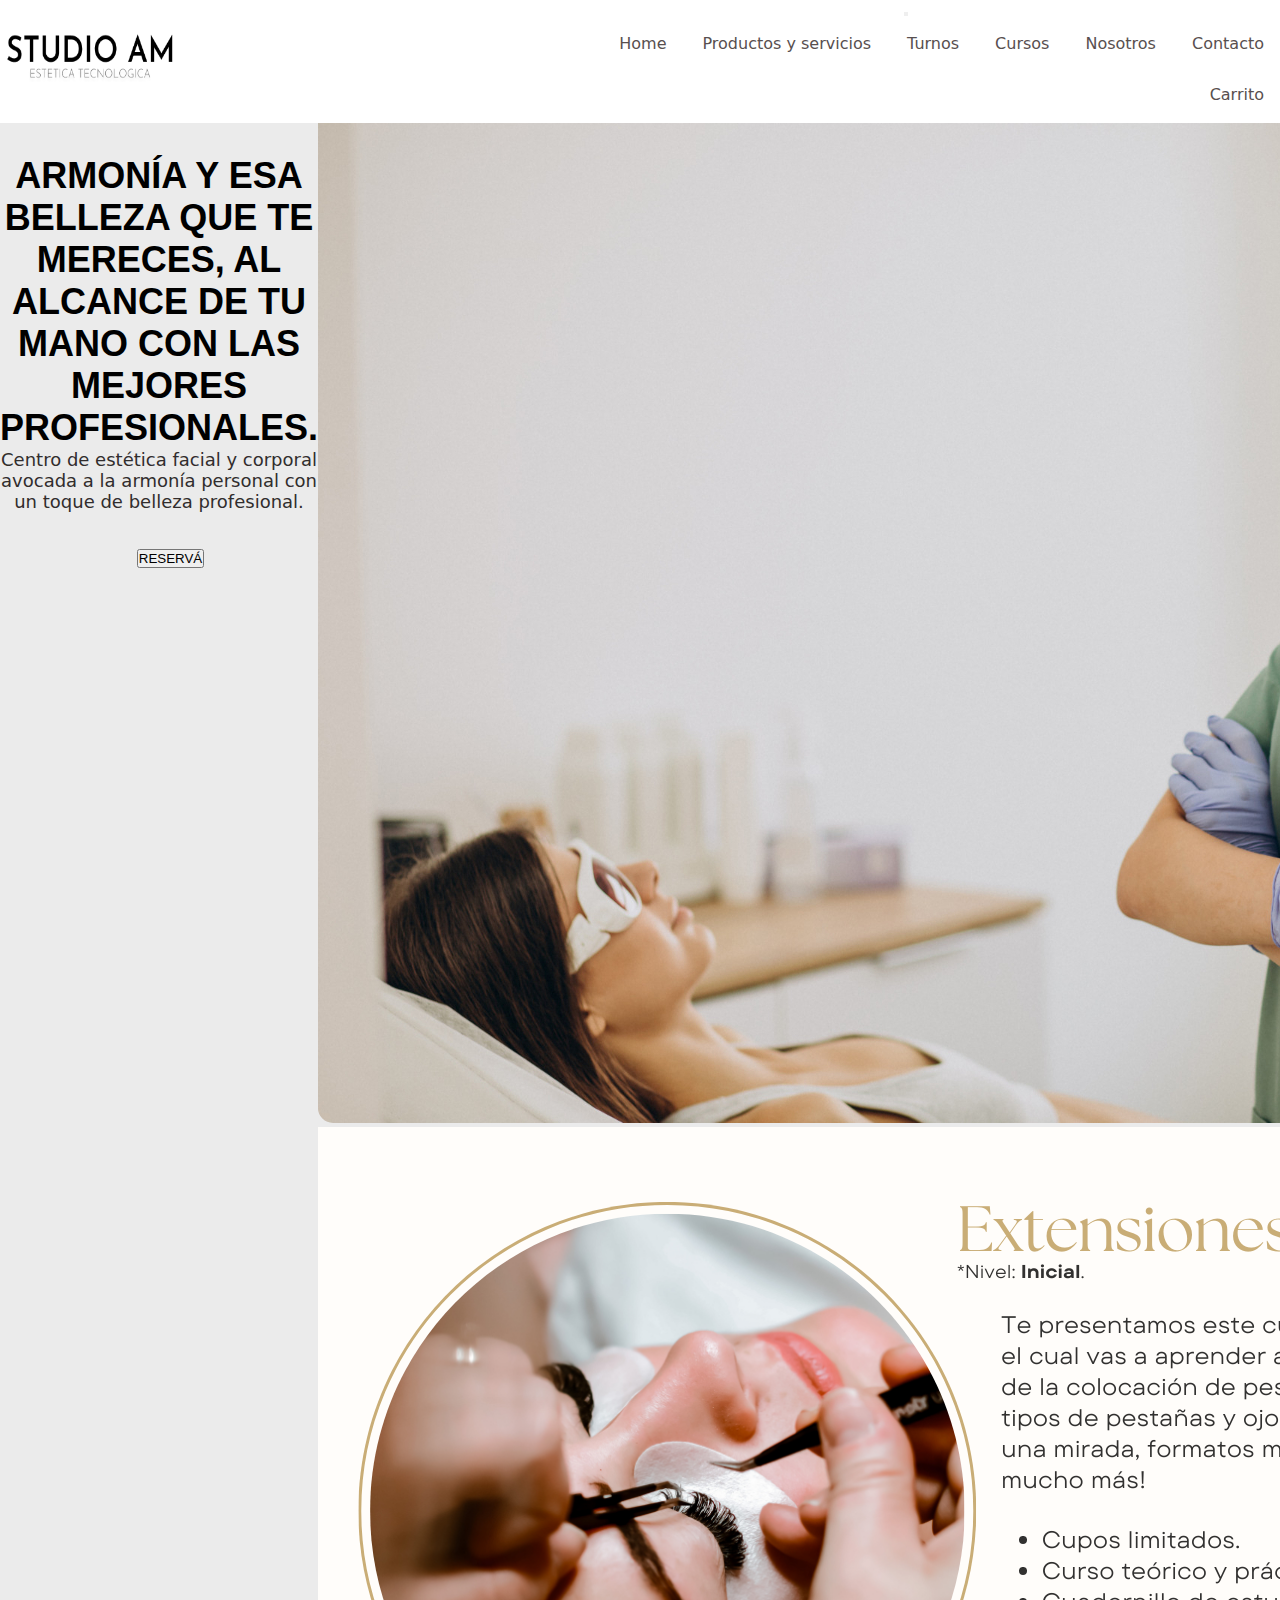
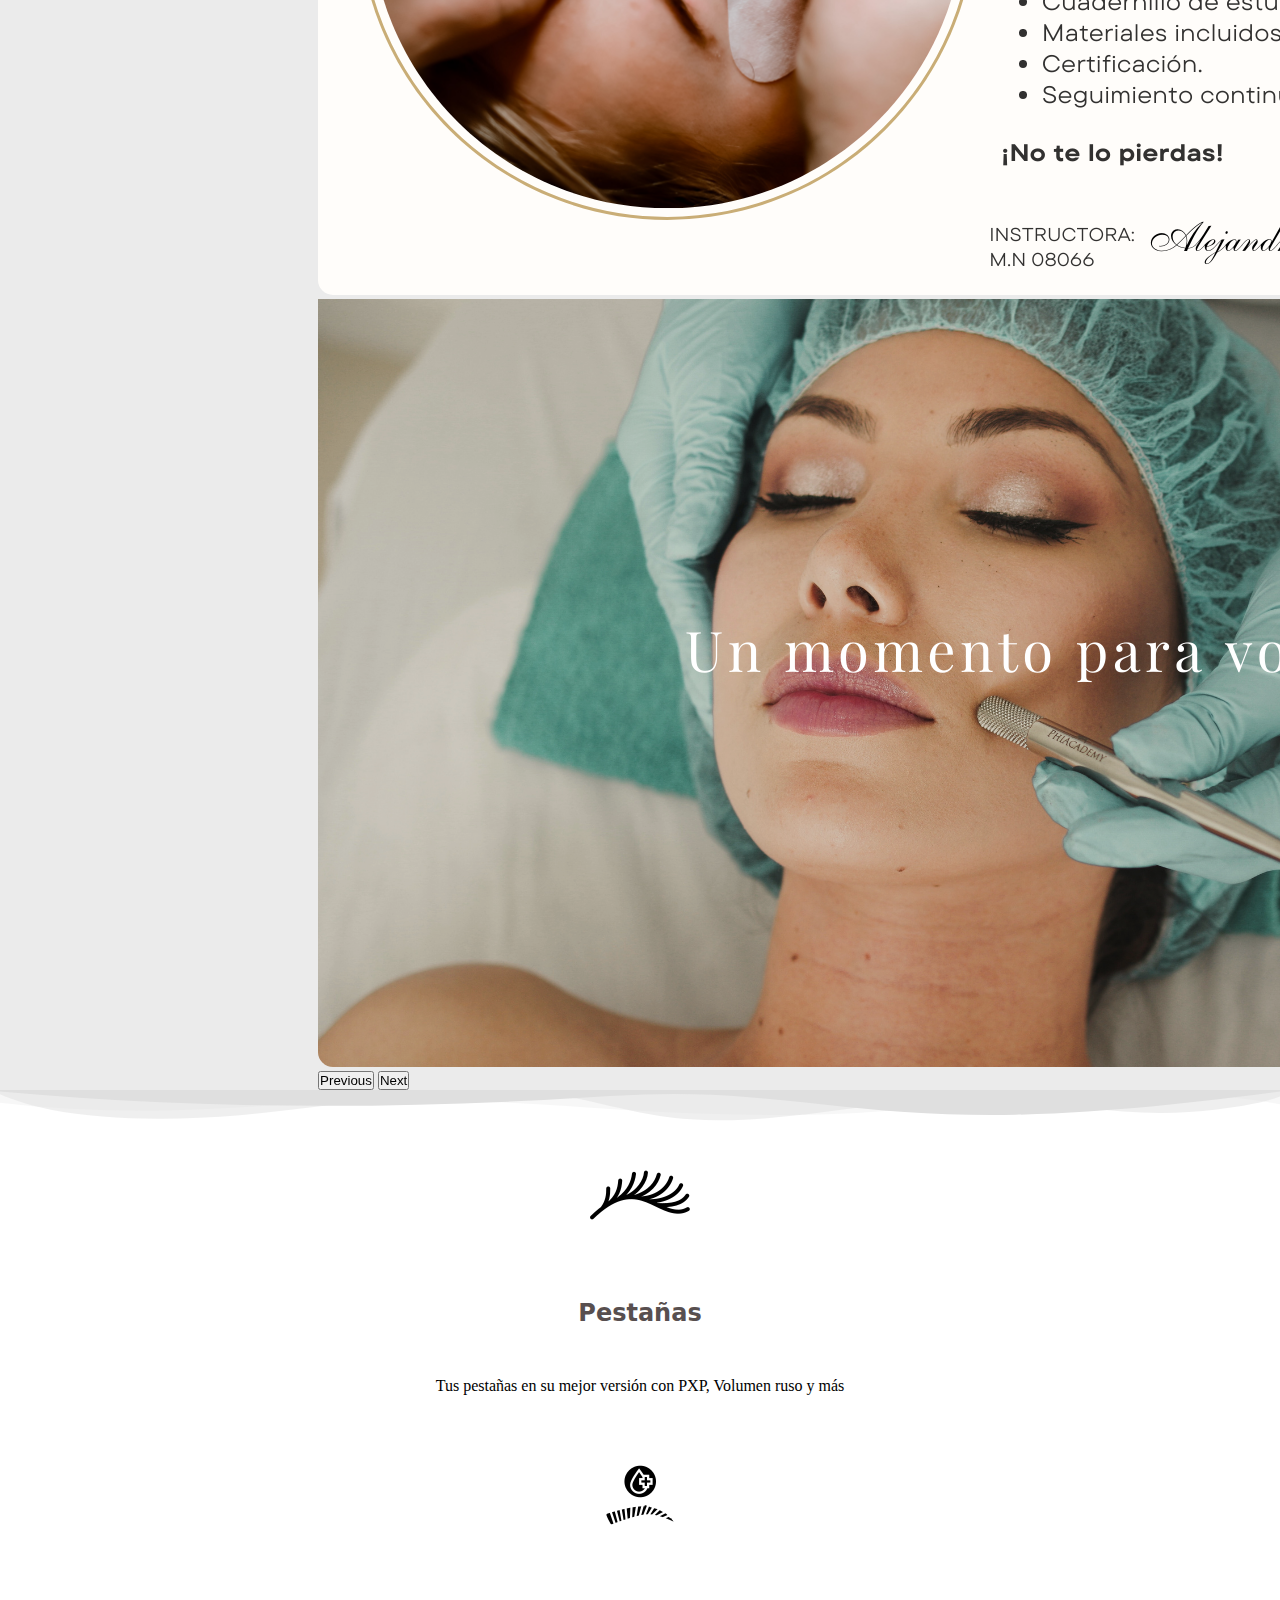
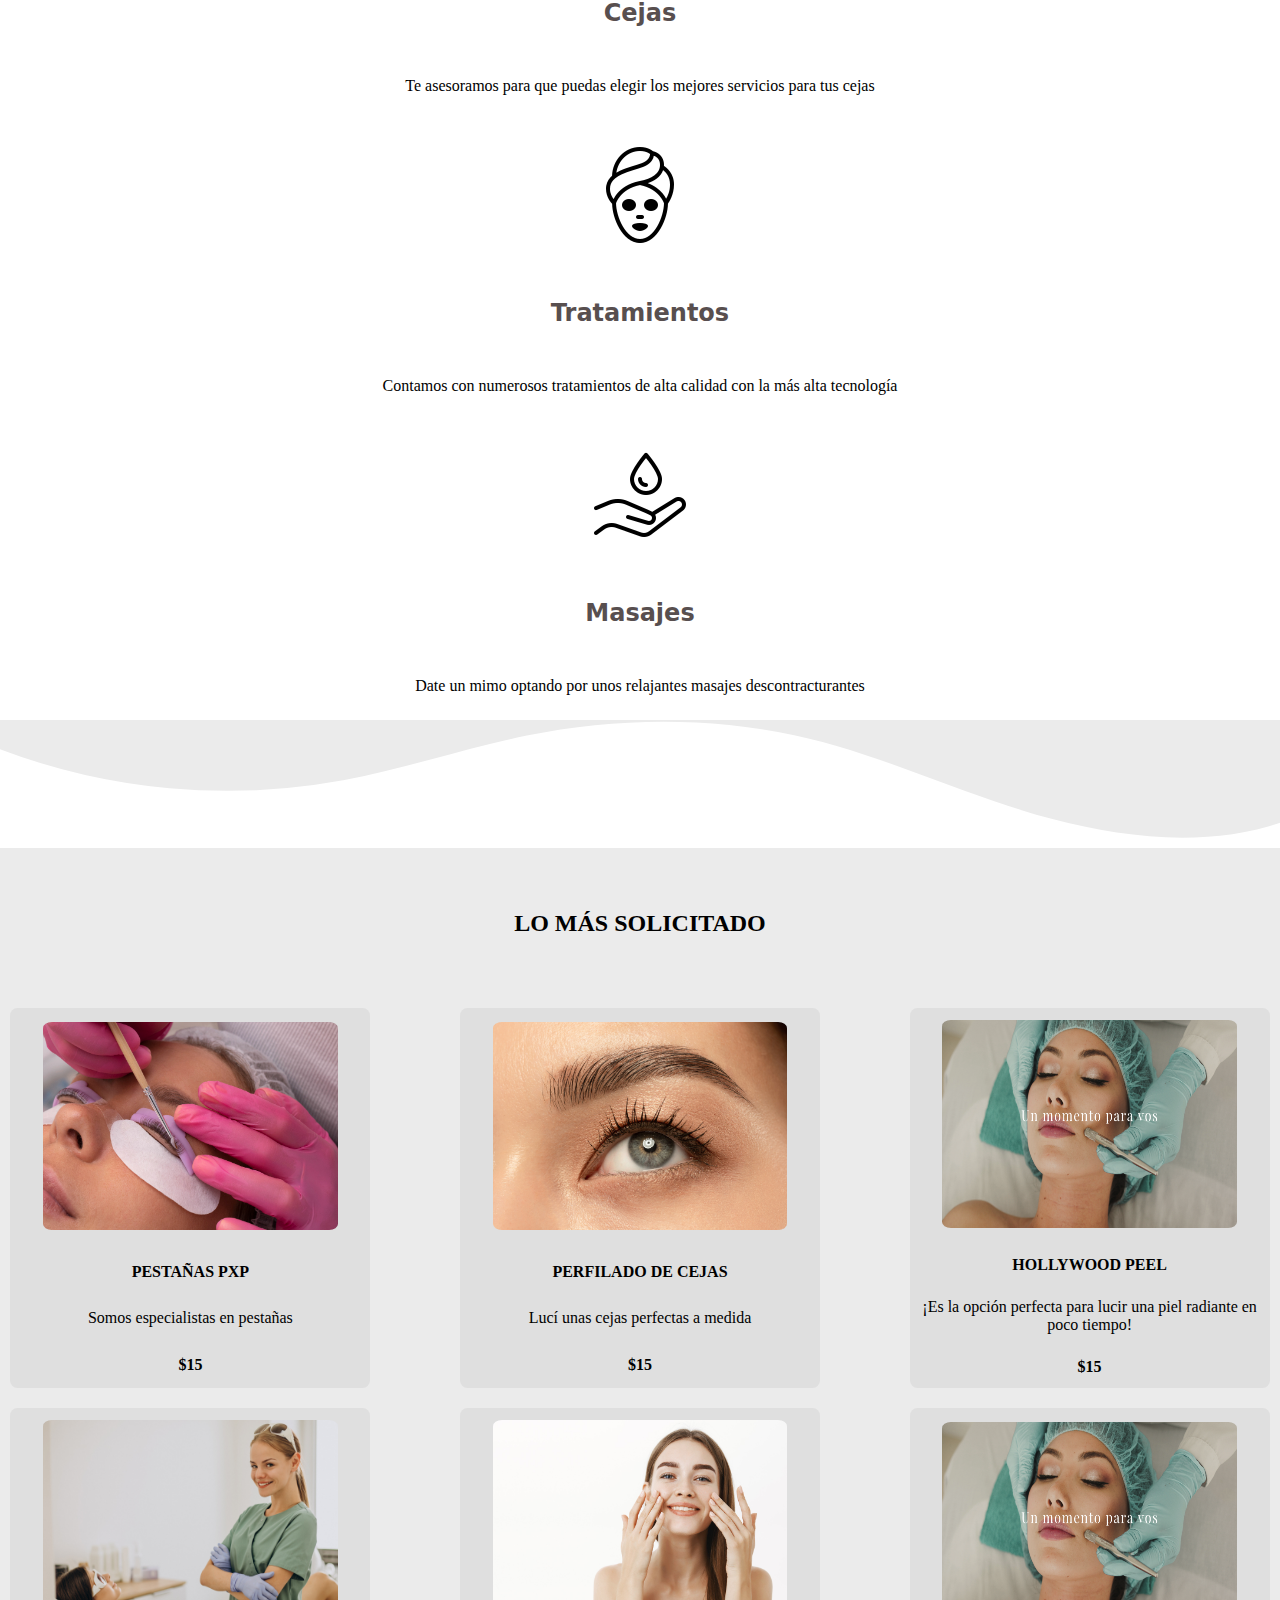
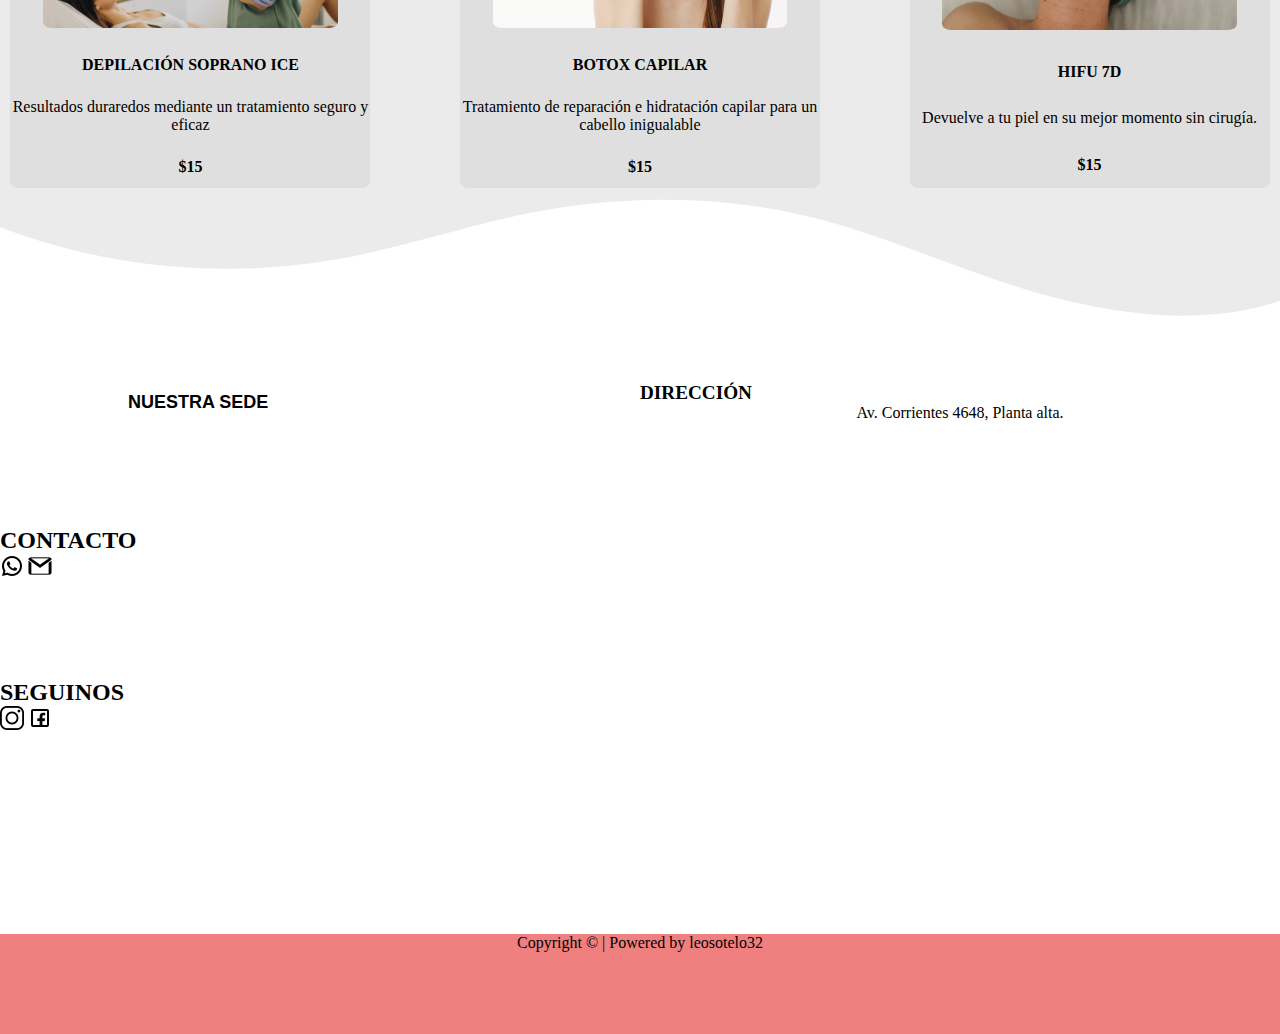
==== index.html @ f2c6b03f "comida gratis" ====
<!DOCTYPE html>
<html lang="es">
<head>
    <meta charset="UTF-8">
    <meta name="viewport" content="width=device-width, initial-scale=1.0">
    <link href="https://cdn.jsdelivr.net/npm/bootstrap@5.3.2/dist/css/bootstrap.min.css" rel="stylesheet" integrity="sha384-T3c6CoIi6uLrA9TneNEoa7RxnatzjcDSCmG1MXxSR1GAsXEV/Dwwykc2MPK8M2HN" crossorigin="anonymous">
    <link rel="shortcut icon" href="./img/amStudioCortado.png">
    <link rel="stylesheet" href="./estilos.css/estilos.css">
    <title>Studio A.M</title>
</head>
<body>
<header>
    <!-- // Logo vista Mobile // -->
    <div class="logoMobile">
        <a href="index.html"><img class="mobile" src="./img/amStudioCortado.png" alt="logo-imagen"></a>
    </div>

    <!-- // Logo vista Desktop // -->
    <div class="logoDesktop">
        <a href="index.html"><img class="desktop" src="./img/logov5.png" alt="logo-imagen"></a>
    </div>
<nav class="navbar navbar-expand-lg bg-body-tertiary">
    <div class="container-fluid">
        <button class="navbar-toggler" type="button" data-bs-toggle="collapse" data-bs-target="#navbarNav" aria-controls="navbarNav" aria-expanded="false" aria-label="Toggle navigation">
            <span class="navbar-toggler-icon"></span>
        </button>
    <div class="collapse navbar-collapse" id="navbarNav">
        <ul class="navbar-nav">
            <li class="nav-item">
                <a class="nav-link" href="index.html">Home</a>
            </li>    
            <li class="nav-item">
                <a class="nav-link"  href="./pages.html/pys.html">Productos y servicios</a>
            </li>
            <li class="nav-item">
                <a class="nav-link" href="./pages.html/turnos.html">Turnos</a>
            </li>
            <li class="nav-item">
                <a class="nav-link" href="./pages.html/cursos.html">Cursos</a>
            </li>
            <li class="nav-item">
                <a class="nav-link" href="./pages.html/nosotros.html">Nosotros</a>
            </li>
            <li class="nav-item">
                <a class="nav-link" href="./pages.html/contacto.html">Contacto</a>
            </li>
            <li class="nav-item">
                <a class="nav-link" href="./pages.html/carrito.html">Carrito</a>
            </li>
        </ul>
    </div>
    </div>
</nav>
</header>
<main class="container-fluid">
    <div class="carousel">
        <div id="carouselExampleFade" class="carousel slide carousel-fade">
          <div class="carousel-inner">
            <div class="carousel-item active">
              <img src="./img/depilación-laser-capacitación.jpg" class="d-block w-100" alt="mujer-profesional-sonriendo">
            </div>
            <div class="carousel-item">
              <img src="./img/capacitacion-pxp.png" class="d-block w-100" alt="capacitacion-pxp">
            </div>
            <div class="carousel-item">
              <img src="./img/Cuidado-facial.png" class="d-block w-100" alt="cuidado-facial">
            </div>
          </div>
          <button class="carousel-control-prev" type="button" data-bs-target="#carouselExampleFade" data-bs-slide="prev">
            <span class="carousel-control-prev-icon" aria-hidden="true"></span>
            <span class="visually-hidden">Previous</span>
          </button>
          <button class="carousel-control-next" type="button" data-bs-target="#carouselExampleFade" data-bs-slide="next">
            <span class="carousel-control-next-icon" aria-hidden="true"></span>
            <span class="visually-hidden">Next</span>
          </button>
        </div>
      </div>
<div class="titulado">
    <div class="encabezado">
        <h1> ARMONÍA Y ESA BELLEZA QUE TE MERECES, AL ALCANCE DE TU MANO CON LAS MEJORES PROFESIONALES.</h1>
    </div>
    <div class="descripcion">
        <h2>Centro de estética facial y corporal avocada a la armonía personal con un toque de belleza profesional.</h2>
    </div>
    <div class="boton">
        <button type="button" class="btn btn-light">RESERVÁ</button>
    </div>
</div>
</main>
<section class="wave__one">
    <div class="custom-shape-divider-top-1703686034">
        <svg data-name="Layer 1" xmlns="http://www.w3.org/2000/svg" viewBox="0 0 1200 120" preserveAspectRatio="none">
            <path d="M0,0V46.29c47.79,22.2,103.59,32.17,158,28,70.36-5.37,136.33-33.31,206.8-37.5C438.64,32.43,512.34,53.67,583,72.05c69.27,18,138.3,24.88,209.4,13.08,36.15-6,69.85-17.84,104.45-29.34C989.49,25,1113-14.29,1200,52.47V0Z" opacity=".25" class="shape-fill"></path>
            <path d="M0,0V15.81C13,36.92,27.64,56.86,47.69,72.05,99.41,111.27,165,111,224.58,91.58c31.15-10.15,60.09-26.07,89.67-39.8,40.92-19,84.73-46,130.83-49.67,36.26-2.85,70.9,9.42,98.6,31.56,31.77,25.39,62.32,62,103.63,73,40.44,10.79,81.35-6.69,119.13-24.28s75.16-39,116.92-43.05c59.73-5.85,113.28,22.88,168.9,38.84,30.2,8.66,59,6.17,87.09-7.5,22.43-10.89,48-26.93,60.65-49.24V0Z" opacity=".5" class="shape-fill"></path>
            <path d="M0,0V5.63C149.93,59,314.09,71.32,475.83,42.57c43-7.64,84.23-20.12,127.61-26.46,59-8.63,112.48,12.24,165.56,35.4C827.93,77.22,886,95.24,951.2,90c86.53-7,172.46-45.71,248.8-84.81V0Z" class="shape-fill"></path>
        </svg>
    </div>
</section>
<section class="section">
    <div>
        <div class="section__cards">
            <div><img class="iconos" src="./img/pestania-icono.png" alt="icono-pestanias"></div>
        <h3 class="section__cards__h3"><a href="">Pestañas</a></h3>
        <p>Tus pestañas en su mejor versión con PXP, Volumen ruso y más</p>
    </div>
    <div class="section__cards">
        <div><img class="iconos" src="./img/ceja-icono.png" alt="icono-ceja"></div>
        <h3 class="section__cards__h3"><a href="">Cejas</a></h3>
        <p>Te asesoramos para que puedas elegir los mejores servicios para tus cejas</p>
    </div>
    <div class="section__cards">
        <div><img class="iconos" src="./img/mascara-facial-tratamientos.png" alt="icono-mujer-mascara-toalla"></div>
        <h3 class="section__cards__h3"><a href="">Tratamientos</a></h3>
        <p>Contamos con numerosos tratamientos de alta calidad con la más alta tecnología</p>
    </div>
    <div class="section__cards">
        <div><img class="iconos" src="./img/masaje-aceite.png" alt="icono-mano-aceite"></div>
        <h3 class="section__cards__h3"><a href="">Masajes</a></h3>
        <p>Date un mimo optando por unos relajantes masajes descontracturantes</p>
    </div>
</section>

<section class="wave__two">
    <div class="custom-shape-divider-top-1704049697">
        <svg data-name="Layer 1" xmlns="http://www.w3.org/2000/svg" viewBox="0 0 1200 120" preserveAspectRatio="none">
            <path d="M321.39,56.44c58-10.79,114.16-30.13,172-41.86,82.39-16.72,168.19-17.73,250.45-.39C823.78,31,906.67,72,985.66,92.83c70.05,18.48,146.53,26.09,214.34,3V0H0V27.35A600.21,600.21,0,0,0,321.39,56.44Z" class="shape-fill"></path>
        </svg>
    </div>
</section>

<section class="subtitulo">
    <div>
        <h2>LO MÁS SOLICITADO</h2>
    </div>
</section>

<section class="container-fluid box__one">
    <div class="box__in">
        <a class="box__link" href=""><img class="box__tarjeta" src="./img/pxp.jpg" height="208px" width="250px" alt="pestanias-pxp"></a>
    <h4>PESTAÑAS PXP</h4>
    <p>Somos especialistas en pestañas </p>
    <b>$15</b>
</div></a>
<div class="box__in">
    <a class="box__link" href=""><img class="box__tarjeta" src="./img/cejas.jpg" height="208px" width="250px" alt="cejas"></a>
    <h4>PERFILADO DE CEJAS</h4>
    <p>Lucí unas cejas perfectas a medida</p>
    <b>$15</b>
</div>
    <div class="box__in">
        <a class="box__link" href=""><img class="box__tarjeta" src="./img/Cuidado-facial.png" height="208px" width="250px" alt="cuidado-facial"></a>
    <h4>HOLLYWOOD PEEL</h4>
    <p>¡Es la opción perfecta para lucir una piel radiante en poco tiempo!</p>
    <b>$15</b>
</div>
</section>

<section class="container-fluid box__two">
<div class="box__in">
    <a class="box__link" href=""><img class="box__tarjeta" src="./img/depilación-laser-capacitación.jpg" height="208px" width="250px" alt="depi"></a>
    <h4>DEPILACIÓN SOPRANO ICE</h4>
    <p>Resultados duraredos mediante un tratamiento seguro y eficaz</p>
    <b>$15</b>
</div>
<div class="box__in">
    <a class="box__link" href=""><img class="box__tarjeta" src="./img/mujer-feliz-estetica.jpg" height="208px" width="250px" alt="botox-capilar"></a>
    <h4>BOTOX CAPILAR</h4>
    <p>Tratamiento de reparación e hidratación capilar para un cabello inigualable</p>
    <b>$15</b>
</div></a>
<div class="box__in">
    <a class="box__link" href=""><img class="box__tarjeta" src="./img/Cuidado-facial.png" height="208px" width="250px" alt="hifu-7d"></a>
    <h4>HIFU 7D</h4>
    <p>Devuelve a tu piel en su mejor momento sin cirugía.</p>
    <b>$15</b>
</div>
</section>

<section class="pre__footer">
    <div class="custom-shape-divider-top-1704048787">
        <svg data-name="Layer 1" xmlns="http://www.w3.org/2000/svg" viewBox="0 0 1200 120" preserveAspectRatio="none">
            <path d="M321.39,56.44c58-10.79,114.16-30.13,172-41.86,82.39-16.72,168.19-17.73,250.45-.39C823.78,31,906.67,72,985.66,92.83c70.05,18.48,146.53,26.09,214.34,3V0H0V27.35A600.21,600.21,0,0,0,321.39,56.44Z" class="shape-fill"></path>
        </svg>
    </div> 
</section>

<section class="container-fluid info">
    <div class="info__sede">
        <h2>NUESTRA SEDE</h2>
    </div>
    <div class="info__direccion">
        <h2>DIRECCIÓN</h2>
        <p>Av. Corrientes 4648, Planta alta.</p>
    </div>
    <div class="info__contacto">
        <h2>CONTACTO</h2>
        <a href=""><img src="./img/wpp-icon.png" alt="whatsapp"></a>
        <a href=""><img src="./img/gmail-icon-24.png" alt="gmail"></a>
    </div>
    <div class="info__redes">
        <h2>SEGUINOS</h2>
        <a href=""><img src="./img/ig-icon-24.png" alt="instagram"></a>
        <a href=""><img src="./img/icon-fb-24.png" alt="facebook"></a>
    </div>
    <div class="info__mapa">
        <iframe src="https://www.google.com/maps/embed?pb=!1m18!1m12!1m3!1d3284.0743392717454!2d-58.43351862452486!3d-34.60228165742183!2m3!1f0!2f0!3f0!3m2!1i1024!2i768!4f13.1!3m3!1m2!1s0x95bcca6fd0f73cd9%3A0x5c9c5a0cb76786ab!2sCentro%20de%20Estetica%20A.M.STUDIO!5e0!3m2!1ses-419!2sar!4v1701955591537!5m2!1ses-419!2sar" width="400" height="300" style="border:0;" allowfullscreen="" loading="lazy" referrerpolicy="no-referrer-when-downgrade"></iframe>
    </div>
</section>
<footer>
<p>Copyright © | Powered by leosotelo32</p>
</footer>
<script src="https://cdn.jsdelivr.net/npm/bootstrap@5.3.2/dist/js/bootstrap.bundle.min.js" integrity="sha384-C6RzsynM9kWDrMNeT87bh95OGNyZPhcTNXj1NW7RuBCsyN/o0jlpcV8Qyq46cDfL" crossorigin="anonymous"></script>
</body>
</html>
---- estilos.css/estilos.css ----
/* reseteo css */

*{
    margin: 0;
    padding: 0;
}

/* HEADER */

header{
    background-color:white;
    align-items: center;
    justify-content: center;
    text-align: center;
    display: flex;
    text-decoration: none;
    position: sticky;
    top: 0;
    width: 100%;
    gap: 2rem;
}

/* LOGO */

header img{
    justify-content: center;
    align-items: center;
}

.desktop{
    text-align: left;
    margin-left: 0%;
    height: 60px;
    width: 180px;
    justify-content: center;
    align-items: center;
}

.logoDesktop{
    justify-content: center;
    align-items: center;
    display: flex;
    margin-top: 1%;
    margin-left: 0%;
    margin-right: 25%;
}

.logoMobile{
    display: none;
}

/* MENÚ DE NAVEGACIÓN */

header nav ul{
    display:inline-block;
    text-align: right;
    }

header nav ul li{
    text-align: center;
    display: inline-block;
    padding: 1rem;
}

header nav ul li a{
    color: #584f4f;
    text-decoration: none;
    font-family:system-ui, -apple-system, BlinkMacSystemFont, 'Segoe UI', Roboto, Oxygen, Ubuntu, Cantarell, 'Open Sans', 'Helvetica Neue', sans-serif;
}

.navbar{
    background-color:#FFFFFF !important;
}


/* MAIN */

main{
    background-color: rgb(235, 235, 235);
    min-height: 500px;
    padding: 0%;
    margin: 0%;
    margin-top: 3px;
    display: grid;
    grid-template-columns: repeat(2, 1fr);
    grid-template-areas: 
    "encabezado carousel"
    "descripcion carousel"
    "button carousel";
    
}

main div{
    justify-content: center;
    align-items: center;
}

main div h1{
    font-family:Arial, Helvetica, sans-serif;
    text-align: center;
    font-size:36px;
    color: black;
    margin-top: 10%;
    font-weight:600;
    justify-content: center;
    align-items: center;
}

main div h2{
    text-align: center;
    margin:0px 0px 20px;
    font-size:18px;
    justify-content: center;
    align-items: center;
    color:#312d2d ;
    font-weight:500;
    font-family: system-ui, -apple-system, BlinkMacSystemFont, 'Segoe UI', Roboto, Oxygen, Ubuntu, Cantarell, 'Open Sans', 'Helvetica Neue', sans-serif;
}



main img{
    border-radius: 0px 0px 20px 15px;
}


.carousel{
    grid-area: carousel;
    position: relative;
    display: block;
}

.titulado{
    display: grid;
    justify-content: center;
    align-items: center;
    grid-template-areas: 
    "encabezado"
    "descripcion"
    "boton";
}

.encabezado{
    grid-area: encabezado;
    min-height: 200px;
}

main h1{
    justify-content: center;
    align-items: center;
    margin: 0%;
}

.mainPys{
    display: grid;
    grid-template-columns: repeat(3, 1fr);
    grid-template-rows: repeat(3, 1fr);
}


.descripcion{
    grid-area: descripcion;
    min-height: 100px;
    margin-top: 0%;
}

.boton{
    justify-content: center;
    align-items: center;
    margin-left: 43%;
}


.mainContacto{
    min-height: 500px;
    align-items: center;
    justify-content: center;
}

/* SECTION */

.wave__one{
    min-height: 30px;
    position: sticky;
}

.custom-shape-divider-top-1703686034 {
    position:absolute;
    top: 0;
    left: 0;
    width: 100%;
    overflow: hidden;
    line-height: 0;
}

.custom-shape-divider-top-1703686034 svg {
    position: relative;
    display: block;
    width: calc(100% + 1.3px);
    height: 33px;
}

.custom-shape-divider-top-1703686034 .shape-fill {
    fill: rgb(223, 223, 223);
}

section{
    background-color: white;
    min-height: 300px;
    display: flex;
}

.section{
    align-content: center;
    justify-content:space-around;
    display: flex;
    grid-template-columns: 4;
    
}

.section__cards{
    display: grid;
    justify-items: center;
    align-items: center;
    min-height: 300px;
    
}

.section__cards__h3{
    text-align: center;
}

section div h3 a{
    text-decoration: none;
    color:#584f4f;
    font-size: x-large;
    font-family:system-ui, -apple-system, BlinkMacSystemFont, 'Segoe UI', Roboto, Oxygen, Ubuntu, Cantarell, 'Open Sans', 'Helvetica Neue', sans-serif;
}

section div p{
    text-align: center;
}

.wave__two{
    display: flex;
    min-height: 50px;
}

.custom-shape-divider-top-1704049697 {
    top: 0;
    left: 0;
    width: 100%;
    overflow: hidden;
    line-height: 0;
}

.custom-shape-divider-top-1704049697 svg {
    position: relative;
    display: block;
    width: calc(100% + 1.3px);
    min-height: 30px;
}

.custom-shape-divider-top-1704049697 .shape-fill {
    fill: rgb(235, 235, 235);
}

.subtitulo{
    display: flex;
    text-align: center;
    margin-top: 0%;
    min-height: 150px;
    justify-content: center;
    align-items: center;
    background-color: rgb(235, 235, 235);
}

.box__one{
    display: flex;
    min-height: 400px;
    justify-content: center;
    align-items: center;
    grid-template-columns: 3fr;   
    background-color: rgb(235, 235, 235);
    padding: 0px;
    margin: 0%;
    column-gap: 7vw;

}

.container.box__one{
    grid-template-columns: (repeat 3, 1fr);
}

.box__tarjeta{
    border-radius: 3%;
    margin: 0%;
    padding: 0%;
    min-height: 15vw;
    min-width: 23vw;
}

.box__two{
    display: flex;
    justify-content: center;
    align-items: center;
    min-height: 400px;
    grid-template-columns: 3fr;
    background-color: rgb(235, 235, 235);
    column-gap: 7vw;
}

.container.box__two{
    display: flex;
    grid-template-columns: (repeat 3, 1fr);
}

.box__link{
    text-decoration: none;
    border-radius: 3%;
    justify-content: center;
    align-items:center;
    
}

.box__in{
    display: grid;
    justify-content: center;
    align-items: center;
    border-radius: 2%;
    text-align: center;
    min-height: 380px;
    width: 360px;
    background-color:rgba(0, 0, 0, 0.048);
}

.pre__footer{
    min-height: 15px;

}

.custom-shape-divider-top-1704048787 {
    top: 0;
    left: 0;
    width: 100%;
    overflow: hidden;
    line-height: 0;
}

.custom-shape-divider-top-1704048787 svg {
    position: relative;
    display: block;
    width: calc(100% + 1.3px);
    min-height: 30px;
}

.custom-shape-divider-top-1704048787 .shape-fill {
    fill: rgb(235, 235, 235);
}

.sectionContacto{
    align-items: center;
    justify-content: center;
    min-height: 400px;
}

.mapaContacto{
    justify-content: center;
    align-items: center;
}

.info{   
    display: grid;
    justify-content: center;
    align-items: center;
    padding: 0%;
    margin: 0%;
    min-height: 40vw;
    grid-template-columns:repeat(2, 1fr);
    grid-template-rows: repeat(4, 1fr);
    grid-template-areas:    
    "info__sede info__direccion" 
    "info__contacto info__mapa" 
    "info__redes info__mapa";
}

.info__sede{
    justify-content: center;
    align-items: center;
    grid-area: info__sede;
    font-family: Arial, Helvetica, sans-serif;
}

.info__sede h2{
    font-size:large;
    margin-left: 10vw;
    align-items: center;
    justify-content: center;
}

.info__direccion{
    align-items:center;
    justify-content: center;
    grid-area: info__direccion;
    font-family: 'Times New Roman', Times, serif;
}

.info__direccion h2{
    justify-content: center;
    align-items: center;
    font-size: larger;
}

.info__direccion p{
    justify-content: center;
    align-items: center;
}

.info__contacto{
    align-items: center;
    justify-content: center;
    grid-area: info__contacto;
    font-family: 'Times New Roman', Times, serif;
}

.info__redes{
    align-items: center;
    justify-content: center;
    grid-area: info__redes;
    font-family: 'Times New Roman', Times, serif;
}

.info__mapa{
    align-items: center;
    justify-content: center;
    grid-area: info__mapa;
}

footer{
    background-color: lightcoral;
    min-height: 100px;
    justify-content: center;
    align-items: center;
    text-align: center;
}

@media (max-width: 500px){

    header{
        display: flex;
        position: sticky;
        top: 0;
        align-items: center;
        justify-content: center;
    }

    .desktop{
        text-align: center;
        display: flex;
        justify-content: center;
        align-items: center;
    }
    
    nav{
        display: none;
    }

    main{
        display: flex;
        flex-direction: column;
        justify-content: center;
        align-items: center;
        min-height: 20vw;
        overflow-x: hidden;
    }

    main div h1{
        font-size: 5vw;
    }

    section{
        display: flex;
        flex-direction: column;
        row-gap: 10vw;
    }

    .section{
        display: flex;
        flex-direction: column;
    }

    .section__cards{
        display: flex;
        flex-direction: column;
    }

    .subtitulo{
        display: flex;
    }

    .box__one{
        display: flex;
        flex-direction: column;
    }

    .box__two{
        display: flex;
        flex-direction: column;
    }

    .info{
        display: flex;
        flex-direction: column;
    }

    footer{
        text-align: center;
        justify-content: center;
        align-items: center;
        display: flex;
        flex-direction: column;
    }
}
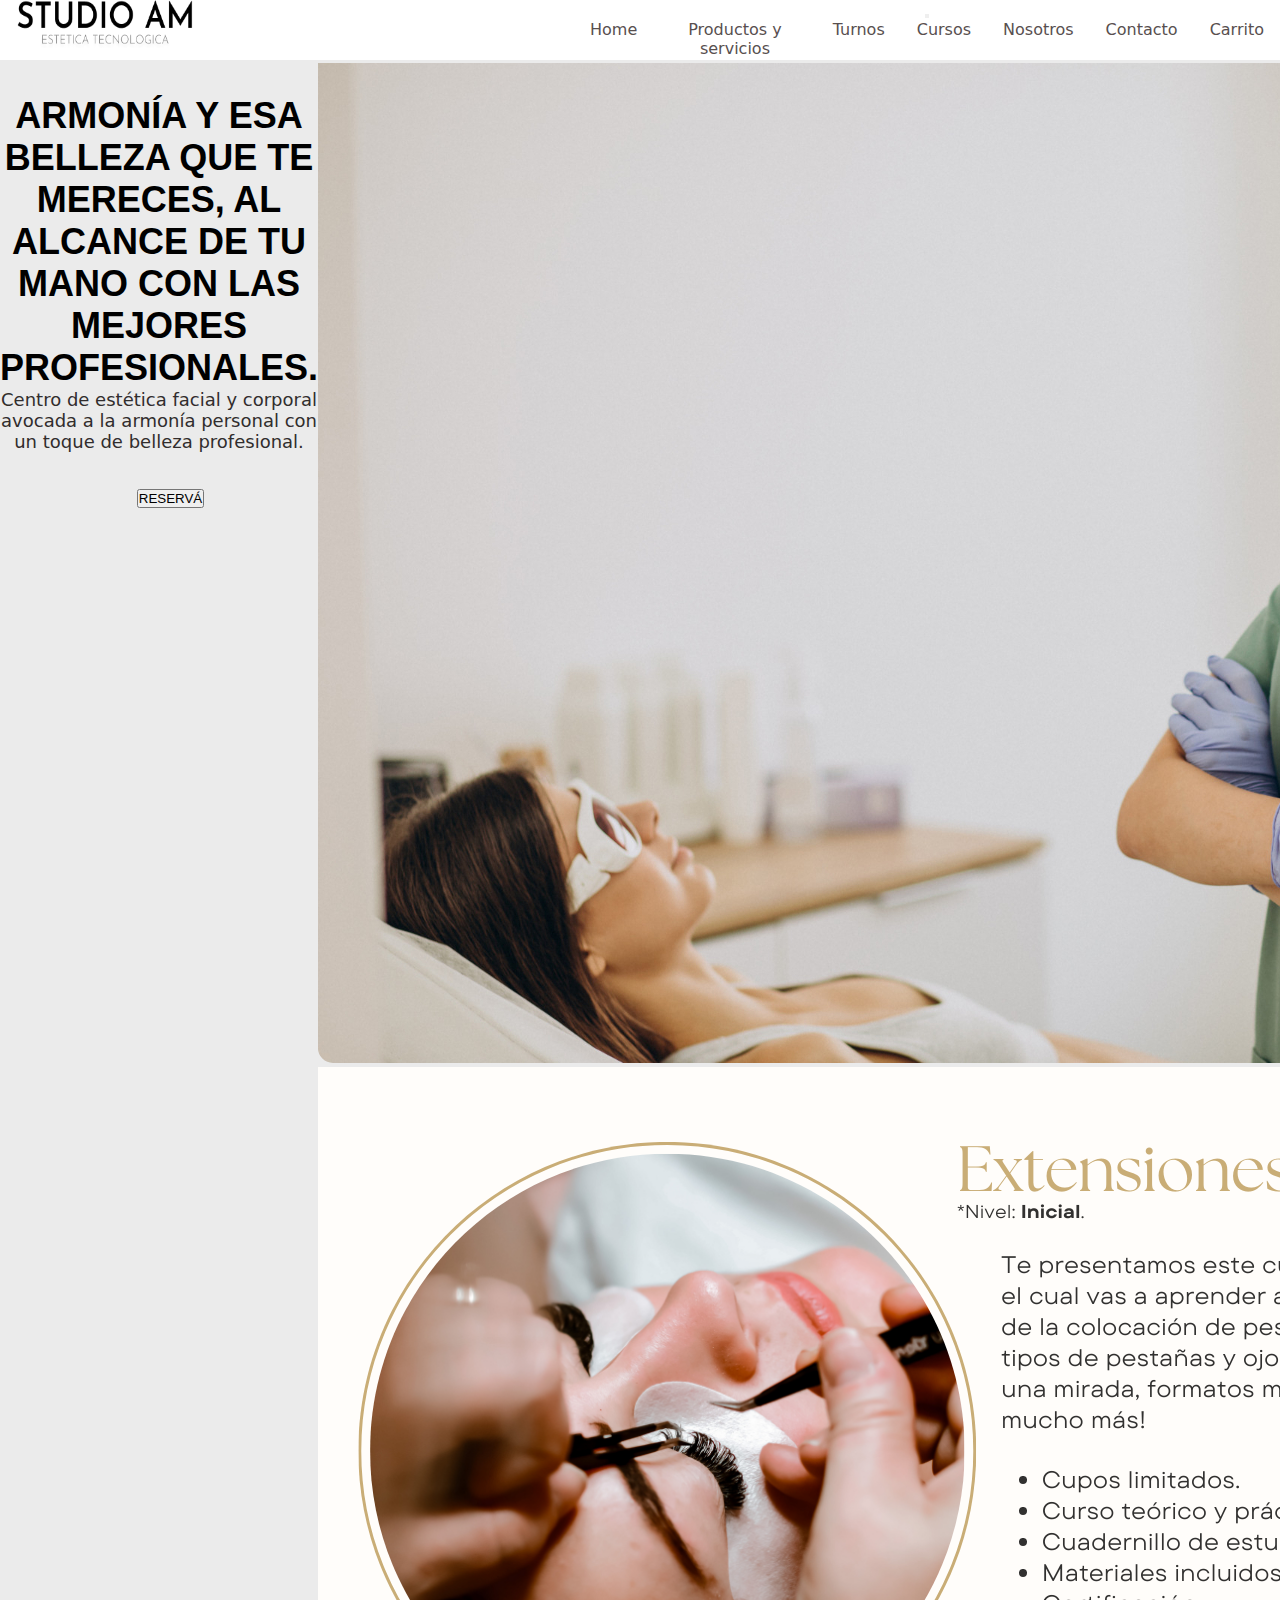
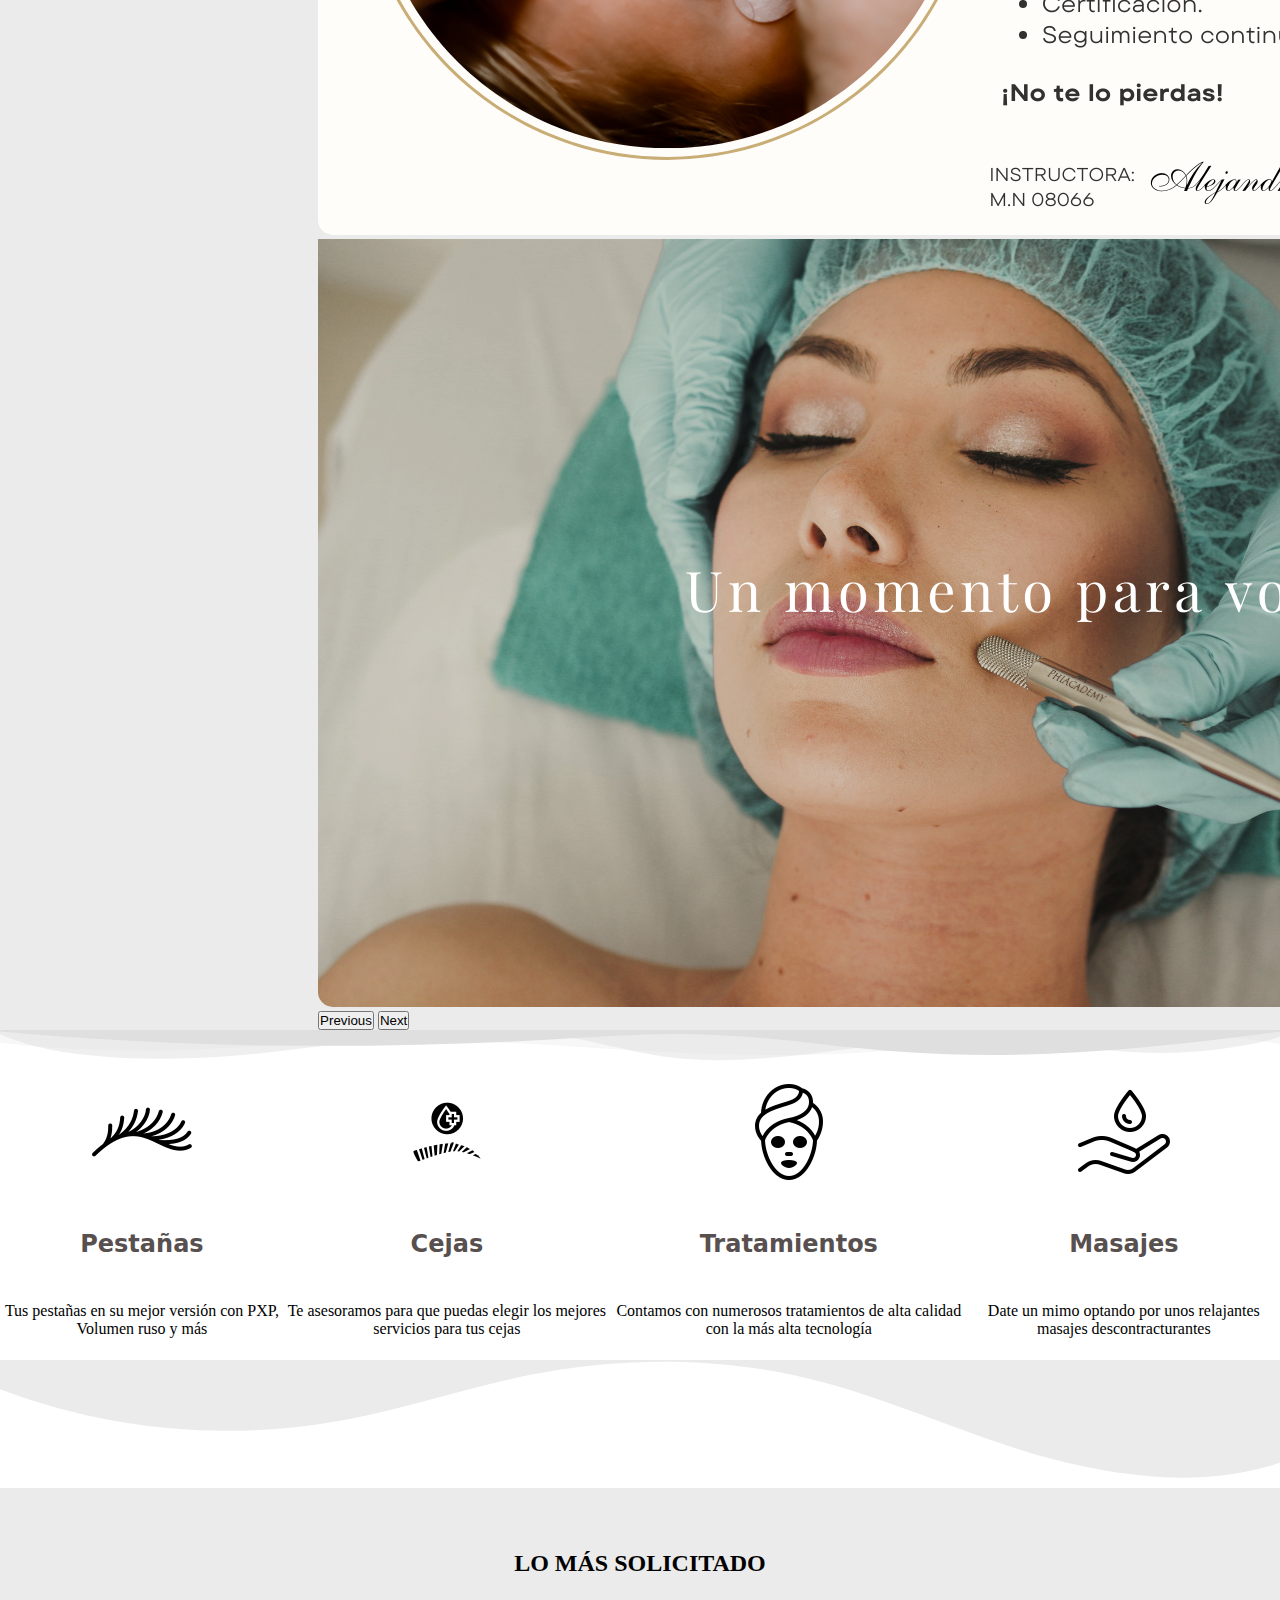
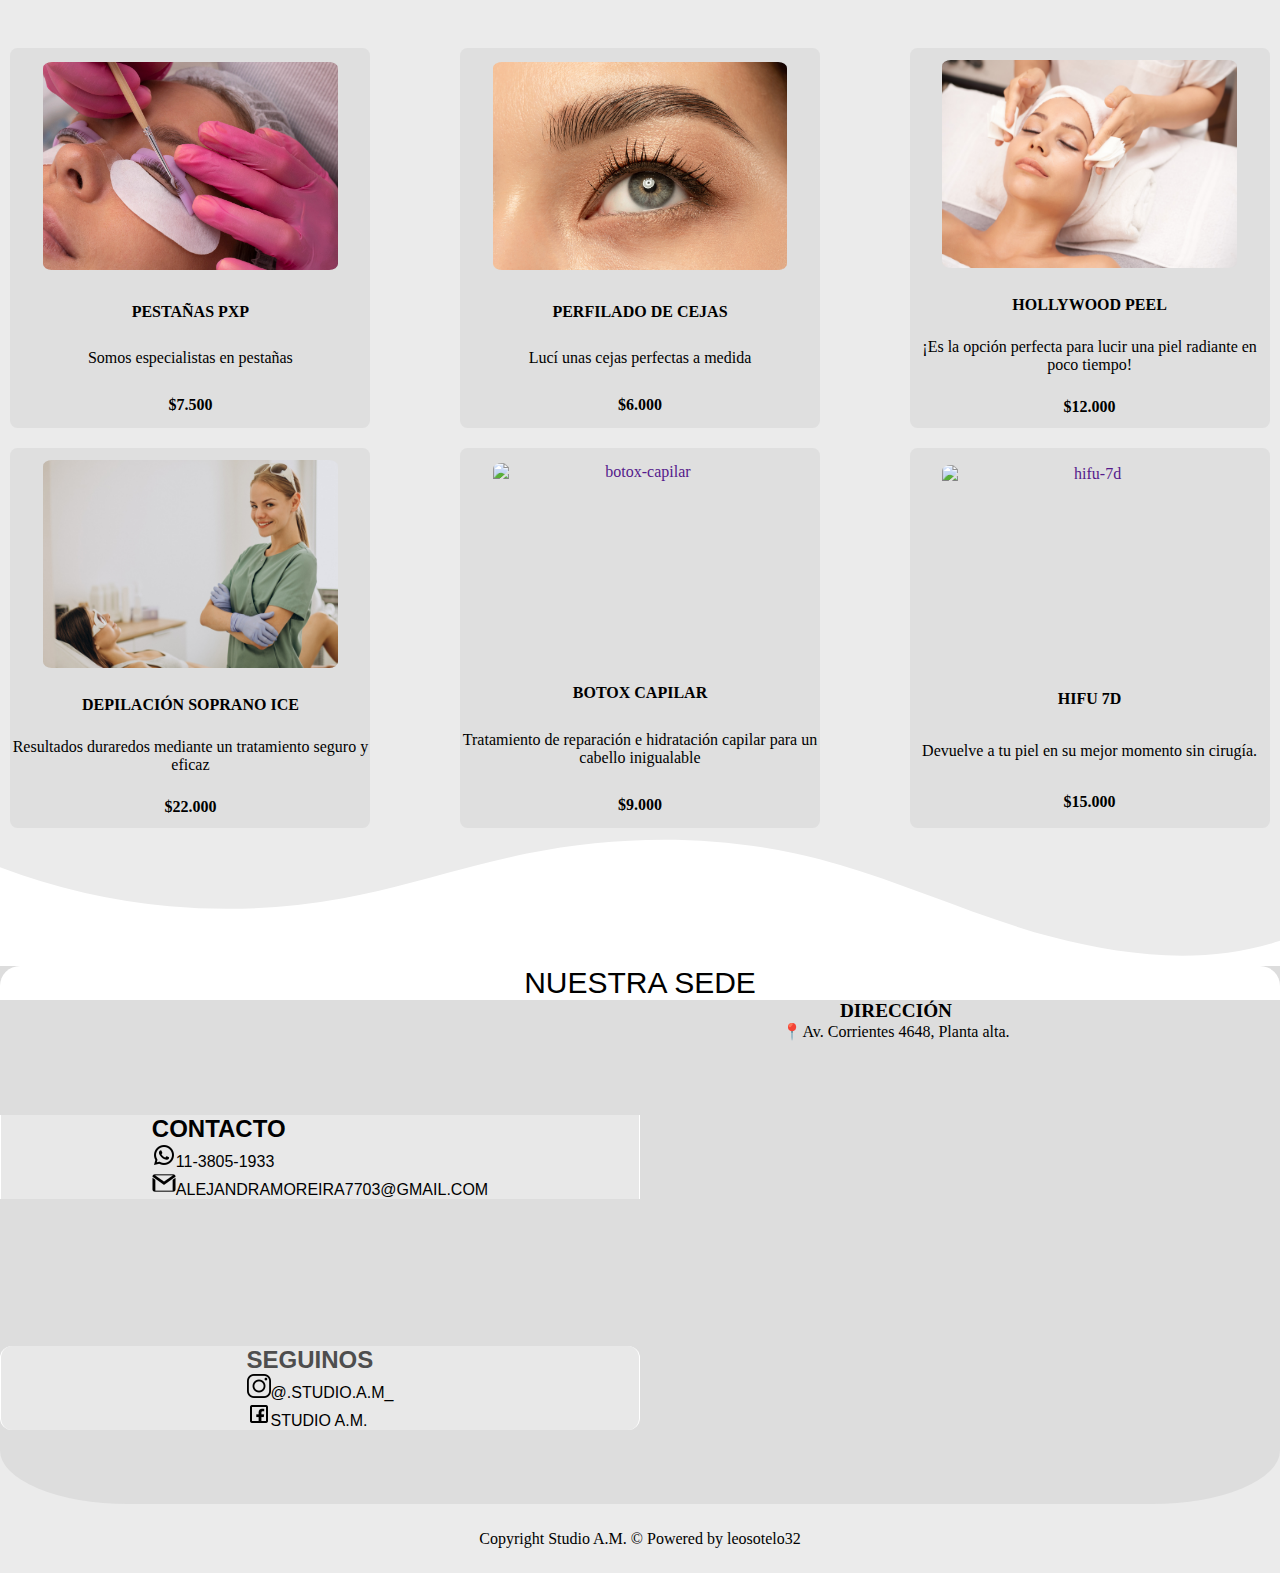
==== commit b9193122: "Ultimo commit" ====
--- a/index.html
+++ b/index.html
@@ -3,23 +3,20 @@
 <head>
     <meta charset="UTF-8">
     <meta name="viewport" content="width=device-width, initial-scale=1.0">
+    <meta name="description" content="Estética facial y corporal de calidad y experiencia, en un ambiente relajado. ¡Ven a sentirte bella y renovada!">
+    <meta name="keywords" content="Estética facial y corporal, Estética de calidad, Estética experiencia, Estética relajada, Belleza, Renovación, Relax, Cuidado personal, Bienestar">
     <link href="https://cdn.jsdelivr.net/npm/bootstrap@5.3.2/dist/css/bootstrap.min.css" rel="stylesheet" integrity="sha384-T3c6CoIi6uLrA9TneNEoa7RxnatzjcDSCmG1MXxSR1GAsXEV/Dwwykc2MPK8M2HN" crossorigin="anonymous">
     <link rel="shortcut icon" href="./img/amStudioCortado.png">
-    <link rel="stylesheet" href="./estilos.css/estilos.css">
+    <link rel="stylesheet" href="./css/estilos.css">
     <title>Studio A.M</title>
 </head>
 <body>
-<header>
-    <!-- // Logo vista Mobile // -->
-    <div class="logoMobile">
-        <a href="index.html"><img class="mobile" src="./img/amStudioCortado.png" alt="logo-imagen"></a>
-    </div>
-
-    <!-- // Logo vista Desktop // -->
-    <div class="logoDesktop">
-        <a href="index.html"><img class="desktop" src="./img/logov5.png" alt="logo-imagen"></a>
-    </div>
+<header class="container-fluid">
 <nav class="navbar navbar-expand-lg bg-body-tertiary">
+        <!-- // Logo vista Desktop // -->
+        <div class="logoDesktop">
+            <a href="index.html"><img class="desktop" src="./img/logov5.png" alt="logo-imagen"></a>
+        </div>
     <div class="container-fluid">
         <button class="navbar-toggler" type="button" data-bs-toggle="collapse" data-bs-target="#navbarNav" aria-controls="navbarNav" aria-expanded="false" aria-label="Toggle navigation">
             <span class="navbar-toggler-icon"></span>
@@ -98,7 +95,7 @@
     </div>
 </section>
 <section class="section">
-    <div>
+    <div class="cajonera">
         <div class="section__cards">
             <div><img class="iconos" src="./img/pestania-icono.png" alt="icono-pestanias"></div>
         <h3 class="section__cards__h3"><a href="">Pestañas</a></h3>
@@ -106,18 +103,19 @@
     </div>
     <div class="section__cards">
         <div><img class="iconos" src="./img/ceja-icono.png" alt="icono-ceja"></div>
-        <h3 class="section__cards__h3"><a href="">Cejas</a></h3>
+            <h3 class="section__cards__h3"><a href="">Cejas</a></h3>
         <p>Te asesoramos para que puedas elegir los mejores servicios para tus cejas</p>
     </div>
     <div class="section__cards">
         <div><img class="iconos" src="./img/mascara-facial-tratamientos.png" alt="icono-mujer-mascara-toalla"></div>
-        <h3 class="section__cards__h3"><a href="">Tratamientos</a></h3>
+            <h3 class="section__cards__h3"><a href="">Tratamientos</a></h3>
         <p>Contamos con numerosos tratamientos de alta calidad con la más alta tecnología</p>
     </div>
     <div class="section__cards">
-        <div><img class="iconos" src="./img/masaje-aceite.png" alt="icono-mano-aceite"></div>
-        <h3 class="section__cards__h3"><a href="">Masajes</a></h3>
-        <p>Date un mimo optando por unos relajantes masajes descontracturantes</p>
+            <div><img class="iconos" src="./img/masaje-aceite.png" alt="icono-mano-aceite"></div>
+                <h3 class="section__cards__h3"><a href="">Masajes</a></h3>
+            <p>Date un mimo optando por unos relajantes masajes descontracturantes</p>
+        </div>
     </div>
 </section>
 
@@ -140,19 +138,19 @@
         <a class="box__link" href=""><img class="box__tarjeta" src="./img/pxp.jpg" height="208px" width="250px" alt="pestanias-pxp"></a>
     <h4>PESTAÑAS PXP</h4>
     <p>Somos especialistas en pestañas </p>
-    <b>$15</b>
-</div></a>
+    <b>$7.500</b>
+</div>
 <div class="box__in">
     <a class="box__link" href=""><img class="box__tarjeta" src="./img/cejas.jpg" height="208px" width="250px" alt="cejas"></a>
     <h4>PERFILADO DE CEJAS</h4>
     <p>Lucí unas cejas perfectas a medida</p>
-    <b>$15</b>
+    <b>$6.000</b>
 </div>
     <div class="box__in">
-        <a class="box__link" href=""><img class="box__tarjeta" src="./img/Cuidado-facial.png" height="208px" width="250px" alt="cuidado-facial"></a>
+        <a class="box__link" href=""><img class="box__tarjeta" src="./img/foto-de-mujer-en-estetica.jpg" height="208px" width="250px" alt="cuidado-facial"></a>
     <h4>HOLLYWOOD PEEL</h4>
     <p>¡Es la opción perfecta para lucir una piel radiante en poco tiempo!</p>
-    <b>$15</b>
+    <b>$12.000</b>
 </div>
 </section>
 
@@ -161,19 +159,19 @@
     <a class="box__link" href=""><img class="box__tarjeta" src="./img/depilación-laser-capacitación.jpg" height="208px" width="250px" alt="depi"></a>
     <h4>DEPILACIÓN SOPRANO ICE</h4>
     <p>Resultados duraredos mediante un tratamiento seguro y eficaz</p>
-    <b>$15</b>
-</div>
-<div class="box__in">
-    <a class="box__link" href=""><img class="box__tarjeta" src="./img/mujer-feliz-estetica.jpg" height="208px" width="250px" alt="botox-capilar"></a>
+    <b>$22.000</b>
+</div>
+<div class="box__in">
+    <a class="box__link" href=""><img class="box__tarjeta" src="./img/hermosa-chica-largo-cabello.jpg" height="208px" width="250px" alt="botox-capilar"></a>
     <h4>BOTOX CAPILAR</h4>
     <p>Tratamiento de reparación e hidratación capilar para un cabello inigualable</p>
-    <b>$15</b>
-</div></a>
-<div class="box__in">
-    <a class="box__link" href=""><img class="box__tarjeta" src="./img/Cuidado-facial.png" height="208px" width="250px" alt="hifu-7d"></a>
+    <b>$9.000</b>
+</div>
+<div class="box__in">
+    <a class="box__link" href=""><img class="box__tarjeta" src="./img/tratamiento-hifu-7d.jpg" height="208px" width="250px" alt="hifu-7d"></a>
     <h4>HIFU 7D</h4>
     <p>Devuelve a tu piel en su mejor momento sin cirugía.</p>
-    <b>$15</b>
+    <b>$15.000</b>
 </div>
 </section>
 
@@ -191,25 +189,29 @@
     </div>
     <div class="info__direccion">
         <h2>DIRECCIÓN</h2>
-        <p>Av. Corrientes 4648, Planta alta.</p>
+        <p>📍Av. Corrientes 4648, Planta alta.</p>
     </div>
     <div class="info__contacto">
         <h2>CONTACTO</h2>
-        <a href=""><img src="./img/wpp-icon.png" alt="whatsapp"></a>
-        <a href=""><img src="./img/gmail-icon-24.png" alt="gmail"></a>
+        <a href="https://web.whatsapp.com/"><img src="./img/wpp-icon.png" alt="whatsapp">11-3805-1933</a>
+        <a href="https://mail.google.com/mail/u/0/?tab=rm&ogbl#inbox?compose=new"><img src="./img/gmail-icon-24.png" alt="gmail">alejandramoreira7703@gmail.com</a>
     </div>
     <div class="info__redes">
         <h2>SEGUINOS</h2>
-        <a href=""><img src="./img/ig-icon-24.png" alt="instagram"></a>
-        <a href=""><img src="./img/icon-fb-24.png" alt="facebook"></a>
+        <a href="https://www.instagram.com/"><img src="./img/ig-icon-24.png" alt="instagram">@.studio.a.m_</a>
+        <a href="https://www.facebook.com/?locale=es_LA"><img src="./img/icon-fb-24.png" alt="facebook">Studio A.M.</a>
     </div>
     <div class="info__mapa">
-        <iframe src="https://www.google.com/maps/embed?pb=!1m18!1m12!1m3!1d3284.0743392717454!2d-58.43351862452486!3d-34.60228165742183!2m3!1f0!2f0!3f0!3m2!1i1024!2i768!4f13.1!3m3!1m2!1s0x95bcca6fd0f73cd9%3A0x5c9c5a0cb76786ab!2sCentro%20de%20Estetica%20A.M.STUDIO!5e0!3m2!1ses-419!2sar!4v1701955591537!5m2!1ses-419!2sar" width="400" height="300" style="border:0;" allowfullscreen="" loading="lazy" referrerpolicy="no-referrer-when-downgrade"></iframe>
+        <iframe src="https://www.google.com/maps/embed?pb=!1m18!1m12!1m3!1d3349.0862691396137!2d-58.435618845237514!3d-34.602603077326364!2m3!1f0!2f0!3f0!3m2!1i1024!2i768!4f13.1!3m3!1m2!1s0x95bcca6fd0f73cd9%3A0x5c9c5a0cb76786ab!2sCentro%20de%20Estetica%20A.M.STUDIO!5e0!3m2!1ses-419!2sar!4v1705874814802!5m2!1ses-419!2sar" width="600" height="450" style="border:0;" allowfullscreen="" loading="lazy" referrerpolicy="no-referrer-when-downgrade"></iframe>
     </div>
 </section>
 <footer>
-<p>Copyright © | Powered by leosotelo32</p>
+    <div class="footer-basic">
+        <p class="copyright">Copyright Studio A.M. © Powered by leosotelo32</p>
+    </div>
 </footer>
+<script src="https://cdnjs.cloudflare.com/ajax/libs/jquery/3.2.1/jquery.min.js"></script>
+<script src="https://cdnjs.cloudflare.com/ajax/libs/twitter-bootstrap/4.1.3/js/bootstrap.bundle.min.js"></script>
 <script src="https://cdn.jsdelivr.net/npm/bootstrap@5.3.2/dist/js/bootstrap.bundle.min.js" integrity="sha384-C6RzsynM9kWDrMNeT87bh95OGNyZPhcTNXj1NW7RuBCsyN/o0jlpcV8Qyq46cDfL" crossorigin="anonymous"></script>
 </body>
 </html>--- a/css/estilos.css
+++ b/css/estilos.css
@@ -0,0 +1,1007 @@
+@charset "UTF-8";
+/* reseteo css */
+* {
+  margin: 0;
+  padding: 0;
+}
+
+/* HEADER */
+body {
+  background-color: rgb(235, 235, 235);
+}
+
+header {
+  background-color: white;
+  display: flex;
+  align-items: center;
+  justify-content: center;
+  text-align: center;
+  text-decoration: none;
+  position: sticky;
+  top: 0;
+  width: 100%;
+  gap: 2rem;
+  z-index: 3;
+}
+
+.desktop {
+  display: flex;
+  text-align: left;
+  margin-left: 0%;
+  height: 60px;
+  width: 190px;
+  justify-content: center;
+  align-items: center;
+  margin-left: 5%;
+}
+
+.logoDesktop {
+  justify-content: center;
+  align-items: center;
+  display: flex;
+  margin-top: 1%;
+  margin-left: 5%;
+  margin-right: 25%;
+}
+
+/* MENÚ DE NAVEGACIÓN */
+.logoDesktop {
+  margin: 0%;
+}
+
+header nav ul {
+  display: flex;
+  text-align: right;
+  justify-content: space-around;
+}
+
+header nav ul li {
+  text-align: center;
+  display: flex;
+  padding: 0% 1rem 0% 1rem;
+  justify-content: space-around;
+}
+
+header nav ul li a {
+  color: #584f4f;
+  text-decoration: none;
+  font-family: system-ui, -apple-system, BlinkMacSystemFont, "Segoe UI", Roboto, Oxygen, Ubuntu, Cantarell, "Open Sans", "Helvetica Neue", sans-serif;
+}
+
+.navbar {
+  background-color: #FFFFFF !important;
+  width: 100%;
+  display: flex;
+  justify-content: space-around;
+  align-items: center;
+  margin-left: 0%;
+  gap: 30%;
+}
+
+/* MAIN */
+main {
+  background-color: rgb(235, 235, 235);
+  min-height: 500px;
+  padding: 0%;
+  margin: 0%;
+  margin-top: 3px;
+  display: grid;
+  grid-template-columns: repeat(2, 1fr);
+  grid-template-areas: "encabezado carousel" "descripcion carousel" "button carousel";
+}
+
+main div {
+  justify-content: center;
+  align-items: center;
+}
+
+main div h1 {
+  font-family: Arial, Helvetica, sans-serif;
+  text-align: center;
+  font-size: 36px;
+  color: black;
+  margin-top: 10%;
+  font-weight: 600;
+  justify-content: center;
+  align-items: center;
+}
+
+main div h2 {
+  text-align: center;
+  margin: 0px 0px 20px;
+  font-size: 18px;
+  justify-content: center;
+  align-items: center;
+  color: #312d2d;
+  font-weight: 500;
+  font-family: system-ui, -apple-system, BlinkMacSystemFont, "Segoe UI", Roboto, Oxygen, Ubuntu, Cantarell, "Open Sans", "Helvetica Neue", sans-serif;
+}
+
+main img {
+  border-radius: 0px 0px 20px 15px;
+}
+
+.carousel {
+  grid-area: carousel;
+  position: relative;
+  display: block;
+}
+
+.titulado {
+  display: grid;
+  justify-content: center;
+  align-items: center;
+  grid-template-areas: "encabezado" "descripcion" "boton";
+}
+
+.encabezado {
+  grid-area: encabezado;
+  min-height: 200px;
+}
+
+main h1 {
+  justify-content: center;
+  align-items: center;
+  margin: 0%;
+}
+
+.mainPys {
+  display: grid;
+}
+
+.mainPys__items {
+  display: grid;
+  grid-template-columns: repeat(3, 1fr);
+  grid-template-rows: repeat(3, 1fr);
+  row-gap: 3vw;
+  column-gap: 3vw;
+  margin-left: 15vw;
+  padding: 50px;
+}
+
+.main__turnos {
+  display: flex;
+  justify-content: center;
+  align-items: center;
+}
+
+.main__turnos__img {
+  margin-top: 0%;
+}
+
+.main__turnos__img img {
+  border-radius: 1% 1% 10% 10%;
+}
+
+.mainos {
+  display: grid;
+  margin: 0%;
+  padding: 0%;
+  min-height: 400px;
+  grid-template-columns: repeat(2, 1fr);
+  grid-template-areas: "caja titulo" "caja desc" "caja desc";
+}
+
+.mainos__caja {
+  display: grid;
+  grid-area: caja;
+}
+
+.mainos__titulo {
+  display: grid;
+  grid-area: titulo;
+}
+
+.mainos__titulo h1 {
+  font-family: "Lucida Sans", "Lucida Sans Regular", "Lucida Grande", "Lucida Sans Unicode", Geneva, Verdana, sans-serif;
+  margin: 15% 0% 15% 0%;
+  font-size: x-large;
+  font-weight: 800;
+}
+
+.mainos__desc {
+  display: grid;
+  grid-area: desc;
+  font-family: system-ui, -apple-system, BlinkMacSystemFont, "Segoe UI", Roboto, Oxygen, Ubuntu, Cantarell, "Open Sans", "Helvetica Neue", sans-serif;
+  font-weight: 400;
+  font-size: 25px;
+  margin: 5% 5% 5% 0%;
+}
+
+.mainContacto {
+  min-height: 500px;
+  display: grid;
+}
+.mainContacto form {
+  display: grid;
+  justify-content: center;
+  align-items: center;
+}
+.mainContacto h1 {
+  text-transform: uppercase;
+  color: black;
+  font-family: system-ui, -apple-system, BlinkMacSystemFont, "Segoe UI", Roboto, Oxygen, Ubuntu, Cantarell, "Open Sans", "Helvetica Neue", sans-serif;
+  font-size: x-large;
+  font-weight: bold;
+  text-align: center;
+  margin: 15% 0% 10% 0%;
+}
+.mainContacto input {
+  width: 400px;
+  display: flex;
+  justify-content: center;
+  align-items: center;
+}
+.mainContacto textarea {
+  display: grid;
+  min-width: 400px;
+}
+.mainContacto .submit {
+  width: 100px;
+  display: flex;
+  margin-left: 200px;
+  background-color: rgb(0, 0, 0);
+  color: white;
+}
+.mainContacto .reset {
+  width: 100px;
+}
+.mainContacto .mapa {
+  display: flex;
+  justify-content: center;
+  align-items: center;
+}
+
+.main__ca {
+  display: grid;
+  background: url(../img/fondo2carrito.jpg);
+  justify-content: center;
+  align-items: center;
+  min-width: 300px;
+  margin: 0%;
+  padding: 0%;
+  grid-template-columns: repeat(1, 1fr);
+}
+.main__ca .cajon {
+  background-color: rgba(231, 226, 226, 0.952);
+  display: grid;
+  justify-content: center;
+  align-items: center;
+  min-height: 600px;
+  min-width: 290px;
+  margin: 3% 30% 3% 30%;
+}
+.main__ca .titulo {
+  background-color: rgba(240, 248, 255, 0);
+  display: flex;
+  justify-content: center;
+  align-items: center;
+  text-align: center;
+  min-width: 300px;
+}
+.main__ca h1 {
+  text-transform: uppercase;
+  color: black;
+  font-family: system-ui, -apple-system, BlinkMacSystemFont, "Segoe UI", Roboto, Oxygen, Ubuntu, Cantarell, "Open Sans", "Helvetica Neue", sans-serif;
+  font-size: x-large;
+  font-weight: bold;
+  text-align: center;
+}
+.main__ca .subt {
+  background-color: #D8B97D;
+  display: flex;
+  justify-content: space-between;
+  align-items: center;
+  min-width: 300px;
+  min-height: 30px;
+  margin: 0%;
+  padding: 0% 5% 0% 5%;
+  text-transform: uppercase;
+  color: black;
+  font-family: system-ui, -apple-system, BlinkMacSystemFont, "Segoe UI", Roboto, Oxygen, Ubuntu, Cantarell, "Open Sans", "Helvetica Neue", sans-serif;
+  font-size: large;
+  font-weight: 600;
+  text-align: center;
+}
+.main__ca .detalle {
+  background-color: rgba(240, 248, 255, 0.373);
+  display: flex;
+  justify-content: space-between;
+  align-items: center;
+  padding: 0% 5% 0% 5%;
+  min-width: 300px;
+  text-transform: uppercase;
+  color: black;
+  font-family: system-ui, -apple-system, BlinkMacSystemFont, "Segoe UI", Roboto, Oxygen, Ubuntu, Cantarell, "Open Sans", "Helvetica Neue", sans-serif;
+  font-size: large;
+  font-weight: 600;
+  text-align: center;
+}
+.main__ca .total {
+  background-color: rgba(240, 248, 255, 0.373);
+  display: flex;
+  justify-content: space-between;
+  padding: 0% 5% 0% 5%;
+  min-width: 300px;
+  text-transform: uppercase;
+  color: black;
+  font-family: system-ui, -apple-system, BlinkMacSystemFont, "Segoe UI", Roboto, Oxygen, Ubuntu, Cantarell, "Open Sans", "Helvetica Neue", sans-serif;
+  font-size: large;
+  font-weight: 600;
+  text-align: center;
+}
+.main__ca button {
+  min-width: 200px;
+  background-color: rgba(179, 211, 222, 0);
+  text-transform: uppercase;
+  color: black;
+  font-family: system-ui, -apple-system, BlinkMacSystemFont, "Segoe UI", Roboto, Oxygen, Ubuntu, Cantarell, "Open Sans", "Helvetica Neue", sans-serif;
+  font-size: large;
+  font-weight: 600;
+  text-align: center;
+  border-radius: 3px;
+  margin: 20px;
+}
+
+.mainC {
+  display: flex;
+  justify-content: center;
+  align-items: center;
+}
+.mainC .mainC__items {
+  display: grid;
+  column-gap: 3%;
+  grid-template-columns: repeat(3, 1fr);
+}
+.mainC .card {
+  border-radius: 20px;
+}
+.mainC .card-img-top {
+  border-radius: 10px;
+}
+
+.secturnos {
+  display: grid;
+  grid-template-rows: repeat(1, 1fr);
+  text-align: center;
+  justify-content: center;
+  align-items: center;
+  margin: 0%;
+  padding: 0%;
+}
+.secturnos .secturnos__sub {
+  justify-content: center;
+  align-items: center;
+  text-align: center;
+}
+.secturnos .secturnos__sub p {
+  font-size: 20px;
+  font-weight: bold;
+  text-align: center;
+  margin: 2% 1% 10% 1%;
+  font-family: "Times New Roman", Times, serif;
+}
+.secturnos .secturnos__desc {
+  justify-content: center;
+  align-items: center;
+  text-align: center;
+  margin: 0% 10% 0% 10%;
+  font-size: x-large;
+}
+
+.agenda {
+  display: grid;
+  justify-content: center;
+  align-items: center;
+}
+
+.descripcion {
+  grid-area: descripcion;
+  min-height: 100px;
+  margin-top: 0%;
+}
+
+.boton {
+  justify-content: center;
+  align-items: center;
+  margin-left: 43%;
+}
+
+/* SECTION */
+.wave__one {
+  min-height: 30px;
+  position: sticky;
+}
+
+.custom-shape-divider-top-1703686034 {
+  position: absolute;
+  top: 0;
+  left: 0;
+  width: 100%;
+  overflow: hidden;
+  line-height: 0;
+}
+
+.custom-shape-divider-top-1703686034 svg {
+  position: relative;
+  display: block;
+  width: calc(100% + 1.3px);
+  height: 33px;
+}
+
+.custom-shape-divider-top-1703686034 .shape-fill {
+  fill: rgb(223, 223, 223);
+}
+
+section {
+  background-color: white;
+  min-height: 300px;
+  display: flex;
+}
+
+.section {
+  align-content: center;
+  justify-content: space-around;
+  display: flex;
+  flex-direction: row;
+}
+
+.cajonera {
+  display: flex;
+}
+
+.section__cards {
+  display: grid;
+  justify-items: center;
+  align-items: center;
+  min-height: 300px;
+}
+
+.section__cards__h3 {
+  text-align: center;
+}
+
+section div h3 a {
+  text-decoration: none;
+  color: #584f4f;
+  font-size: x-large;
+  font-family: system-ui, -apple-system, BlinkMacSystemFont, "Segoe UI", Roboto, Oxygen, Ubuntu, Cantarell, "Open Sans", "Helvetica Neue", sans-serif;
+}
+
+section div p {
+  text-align: center;
+}
+
+.wave__two {
+  display: flex;
+  min-height: 50px;
+}
+
+.custom-shape-divider-top-1704049697 {
+  top: 0;
+  left: 0;
+  width: 100%;
+  overflow: hidden;
+  line-height: 0;
+}
+
+.custom-shape-divider-top-1704049697 svg {
+  position: relative;
+  display: block;
+  width: calc(100% + 1.3px);
+  min-height: 30px;
+}
+
+.custom-shape-divider-top-1704049697 .shape-fill {
+  fill: rgb(235, 235, 235);
+}
+
+.subtitulo {
+  display: flex;
+  text-align: center;
+  margin-top: 0%;
+  min-height: 150px;
+  justify-content: center;
+  align-items: center;
+  background-color: rgb(235, 235, 235);
+}
+
+.box__one {
+  display: flex;
+  min-height: 400px;
+  justify-content: center;
+  align-items: center;
+  grid-template-columns: 3fr;
+  background-color: rgb(235, 235, 235);
+  padding: 0px;
+  margin: 0%;
+  column-gap: 7vw;
+}
+
+.container.box__one {
+  grid-template-columns: repeat 3, 1fr;
+}
+
+.box__tarjeta {
+  border-radius: 3%;
+  margin: 0%;
+  padding: 0%;
+  min-height: 15vw;
+  min-width: 23vw;
+}
+
+.box__two {
+  display: flex;
+  justify-content: center;
+  align-items: center;
+  min-height: 400px;
+  grid-template-columns: 3fr;
+  background-color: rgb(235, 235, 235);
+  column-gap: 7vw;
+}
+
+.container.box__two {
+  display: flex;
+  grid-template-columns: repeat 3, 1fr;
+}
+
+.box__link {
+  text-decoration: none;
+  border-radius: 3%;
+  justify-content: center;
+  align-items: center;
+}
+
+.box__in {
+  display: grid;
+  justify-content: center;
+  align-items: center;
+  border-radius: 2%;
+  text-align: center;
+  min-height: 380px;
+  width: 360px;
+  background-color: rgba(0, 0, 0, 0.048);
+}
+
+.pre__footer {
+  min-height: 15px;
+}
+
+.custom-shape-divider-top-1704048787 {
+  top: 0;
+  left: 0;
+  width: 100%;
+  overflow: hidden;
+  line-height: 0;
+}
+
+.custom-shape-divider-top-1704048787 svg {
+  position: relative;
+  display: block;
+  width: calc(100% + 1.3px);
+  min-height: 30px;
+}
+
+.custom-shape-divider-top-1704048787 .shape-fill {
+  fill: rgb(235, 235, 235);
+}
+
+.info {
+  display: grid;
+  justify-content: center;
+  align-items: center;
+  background-color: rgb(221, 221, 221);
+  border-radius: 0% 0% 10% 10%;
+  padding: 0%;
+  margin: 0%;
+  min-height: 40vw;
+  grid-template-columns: repeat(2, 1fr);
+  grid-template-rows: 3fr;
+  grid-template-areas: "info__sede info__sede" "info__direccion info__direccion" "info__contacto info__mapa" "info__redes info__mapa";
+}
+
+.info__sede {
+  display: grid;
+  grid-area: info__sede;
+  font-family: Arial, Helvetica, sans-serif;
+  background-color: white;
+  border-radius: 20px 20px 0px 0px;
+  justify-content: center;
+  align-items: center;
+}
+
+.info__sede h2 {
+  text-align: center;
+  justify-self: center;
+  align-self: center;
+  font-size: 30px;
+  font-weight: 500;
+  font-family: "Gill Sans", "Gill Sans MT", Calibri, "Trebuchet MS", sans-serif;
+}
+
+.info__direccion {
+  display: grid;
+  align-items: center;
+  justify-content: center;
+  margin-left: 40vw;
+  text-align: center;
+  grid-area: info__direccion;
+  font-family: "Times New Roman", Times, serif;
+}
+
+.info__direccion h2 {
+  justify-content: center;
+  align-items: center;
+  font-size: larger;
+  text-align: center;
+}
+
+.info__direccion p {
+  justify-content: center;
+  align-items: center;
+}
+
+.info__contacto {
+  display: grid;
+  align-items: center;
+  justify-content: center;
+  grid-area: info__contacto;
+  font-family: Verdana, Geneva, Tahoma, sans-serif;
+  border-style: groove;
+  border-width: 0 1px;
+  border-color: #fff;
+  transition: background 0.3s, border 0.3s, border-radius 0.3s, box-shadow 0.3s;
+  padding: 0;
+  background-color: rgba(255, 255, 255, 0.3411764706);
+}
+.info__contacto a {
+  text-decoration: none;
+  text-transform: uppercase;
+  color: black;
+}
+
+.info__redes {
+  display: grid;
+  align-items: center;
+  justify-content: center;
+  grid-area: info__redes;
+  font-family: Verdana, Geneva, Tahoma, sans-serif;
+  border-style: groove;
+  border-width: 0 1px;
+  border-color: #fff;
+  transition: background 0.3s, border 0.3s, border-radius 0.3s, box-shadow 0.3s;
+  padding: 0;
+  background-color: rgba(255, 255, 255, 0.3411764706);
+  color: #4e4e4e;
+  border-radius: 12px;
+}
+.info__redes a {
+  text-decoration: none;
+  text-transform: uppercase;
+  color: black;
+}
+
+.info__mapa {
+  display: grid;
+  margin: 0% 2% 2% 0%;
+  align-items: center;
+  justify-content: center;
+  grid-area: info__mapa;
+}
+
+.agenda {
+  justify-content: center;
+  align-items: center;
+  display: flex;
+}
+
+.agenda__btn {
+  background-color: rgb(113, 178, 113);
+  display: flex;
+  justify-content: center;
+  align-items: center;
+  border-radius: 30px;
+  min-width: 300px;
+  cursor: pointer;
+  transition: all 0.3s;
+}
+
+.agenda__btn a {
+  display: flex;
+  text-decoration: none;
+}
+
+.agenda__btn__first img {
+  display: flex;
+  margin-right: 20px;
+}
+
+.agenda__btn__second {
+  display: flex;
+  color: white;
+  font-weight: bold;
+  justify-content: center;
+  align-items: center;
+}
+
+.agenda__btn__second p {
+  justify-content: center;
+  display: flex;
+  align-items: center;
+  margin: 0%;
+  transition: all 0.4s;
+}
+
+.agenda__btn__second p:hover {
+  font-size: x-large;
+  color: rgb(221, 221, 221);
+}
+
+.agenda__btn:hover {
+  height: 50px;
+  width: 380px;
+  background-color: rgb(48, 148, 49);
+  transform: scale(1.2);
+}
+
+.section .cajonera .section__cards .iconos:hover {
+  transform: scale(1.2);
+  transition: all 0.3s;
+}
+
+.box__one .box__in .box__link .box__tarjeta:hover {
+  transform: scale(1.2);
+  transition: all 0.3s;
+}
+
+.box__two .box__in .box__link .box__tarjeta:hover {
+  transform: scale(1.2);
+  transition: all 0.3s;
+}
+
+footer {
+  background-color: rgb(235, 235, 235);
+  justify-content: center;
+  align-items: center;
+  margin: 0%;
+  display: flex;
+  text-align: center;
+  border-radius: -25px -25px 0% 0%;
+}
+
+.footer-basic {
+  display: grid;
+  margin: 0%;
+}
+
+p .copyright {
+  display: flex;
+  justify-content: center;
+  align-items: center;
+  text-align: center;
+}
+
+@media (min-width: 320px) and (max-width: 480px) {
+  header {
+    display: flex;
+    position: sticky;
+    top: 0;
+    align-items: center;
+    justify-content: center;
+  }
+  .desktop {
+    text-align: center;
+    display: flex;
+    justify-content: center;
+    align-items: center;
+  }
+  nav {
+    display: none;
+  }
+  main {
+    display: flex;
+    flex-direction: column;
+    justify-content: center;
+    align-items: center;
+    min-height: 20vw;
+    overflow-x: hidden;
+  }
+  main div h1 {
+    font-size: 5vw;
+  }
+  .mainPys__items {
+    grid-template-rows: repeat(9, 1fr);
+    grid-template-columns: 1fr;
+    row-gap: 20px;
+  }
+  .main__ca {
+    display: grid;
+    min-width: 299px;
+    grid-template-columns: repeat(1, 1fr);
+    justify-content: center;
+    align-items: center;
+    margin: 0%;
+  }
+  section {
+    display: flex;
+    flex-direction: column;
+    row-gap: 10vw;
+  }
+  .section {
+    display: grid;
+  }
+  .cajonera {
+    display: grid;
+  }
+  .section__cards {
+    display: flex;
+    flex-direction: column;
+  }
+  .subtitulo {
+    display: flex;
+  }
+  .box__one {
+    display: flex;
+    flex-direction: column;
+  }
+  .box__two {
+    display: flex;
+    flex-direction: column;
+  }
+  .info {
+    display: flex;
+    flex-direction: column;
+  }
+  .info__direccion {
+    margin: 0%;
+  }
+  .info__mapa {
+    display: none;
+  }
+  footer {
+    text-align: center;
+    justify-content: center;
+    align-items: center;
+    display: flex;
+    flex-direction: column;
+  }
+}
+@media (min-width: 481px) and (max-width: 990px) {
+  header .barra {
+    display: grid;
+    width: 100%;
+  }
+  header .container-fluid {
+    display: grid;
+    grid-template-areas: "" "logo" "nav";
+  }
+  header .container-fluid .logoDesktop {
+    display: grid;
+    grid-area: logo;
+    margin: 0%;
+  }
+  header .container-fluid .navbar {
+    display: grid;
+    grid-area: nav;
+    margin-left: 0%;
+  }
+  .box__one {
+    display: flex;
+    column-gap: 0vw;
+  }
+  .box__two {
+    display: flex;
+    column-gap: 0vw;
+  }
+  .box__in {
+    width: 280px;
+  }
+  .mainC {
+    display: grid;
+  }
+  .mainC .mainC__items {
+    display: grid;
+    grid-template-columns: repeat(2, 1fr);
+    grid-template-rows: repeat(3, 1fr);
+    margin: 5% 0% 0% 25%;
+  }
+  .mainContacto {
+    display: grid;
+    grid-template-areas: "form" "mapa";
+    grid-template-columns: 1fr;
+  }
+  .mainos {
+    display: grid;
+    grid-template-columns: repeat(1, 1fr);
+    grid-template-areas: "titulo" "desc" "caja1" "caja2";
+  }
+  .mainos .mainos__caja1 {
+    display: grid;
+    grid-area: caja1;
+  }
+  .mainos .mainos__caja2 {
+    display: grid;
+    grid-area: caja2;
+  }
+  .mainos .mainos_titulo {
+    display: grid;
+    grid-area: titulo;
+  }
+  .mainos .mainos__desc {
+    display: grid;
+    grid-area: desc;
+  }
+  form {
+    grid-area: form;
+  }
+  form #nombre {
+    display: flex;
+    justify-content: center;
+    margin-left: 10%;
+  }
+  form #apellido {
+    display: flex;
+    justify-content: center;
+    margin-left: 10%;
+  }
+  form #correo {
+    display: flex;
+    justify-content: center;
+    margin-left: 10%;
+  }
+  .mapa {
+    display: grid;
+    grid-area: mapa;
+    margin: 10%;
+  }
+  .mainC {
+    flex-direction: column;
+  }
+  .info {
+    display: grid;
+    grid-template-columns: repeat(1, 1fr);
+    grid-template-rows: repeat(3, 1fr);
+    grid-template-areas: "redes" "redes" "contacto" "contacto" "sede" "sede" "direccion" "direccion" "mapa" "mapa";
+    row-gap: 8%;
+  }
+  .info__redes {
+    display: grid;
+    grid-area: redes;
+    justify-content: center;
+    margin-left: 0%;
+    margin-top: 5%;
+  }
+  .info__contacto {
+    display: grid;
+    grid-area: contacto;
+  }
+  .info__sede {
+    display: grid;
+    grid-area: sede;
+  }
+  .info__direccion {
+    display: grid;
+    grid-area: direccion;
+    margin: 0%;
+  }
+  .info__mapa {
+    display: grid;
+    grid-area: mapa;
+    margin: 0%;
+  }
+}
+footer {
+  display: grid;
+  margin: 2%;
+}
+footer .footer-basic {
+  display: grid;
+  margin: 0%;
+  grid-template-areas: "p" "p" "p";
+}
+footer .footer-basic .copyright {
+  display: grid;
+  grid-template-areas: p;
+}
+
+/*# sourceMappingURL=estilos.css.map */
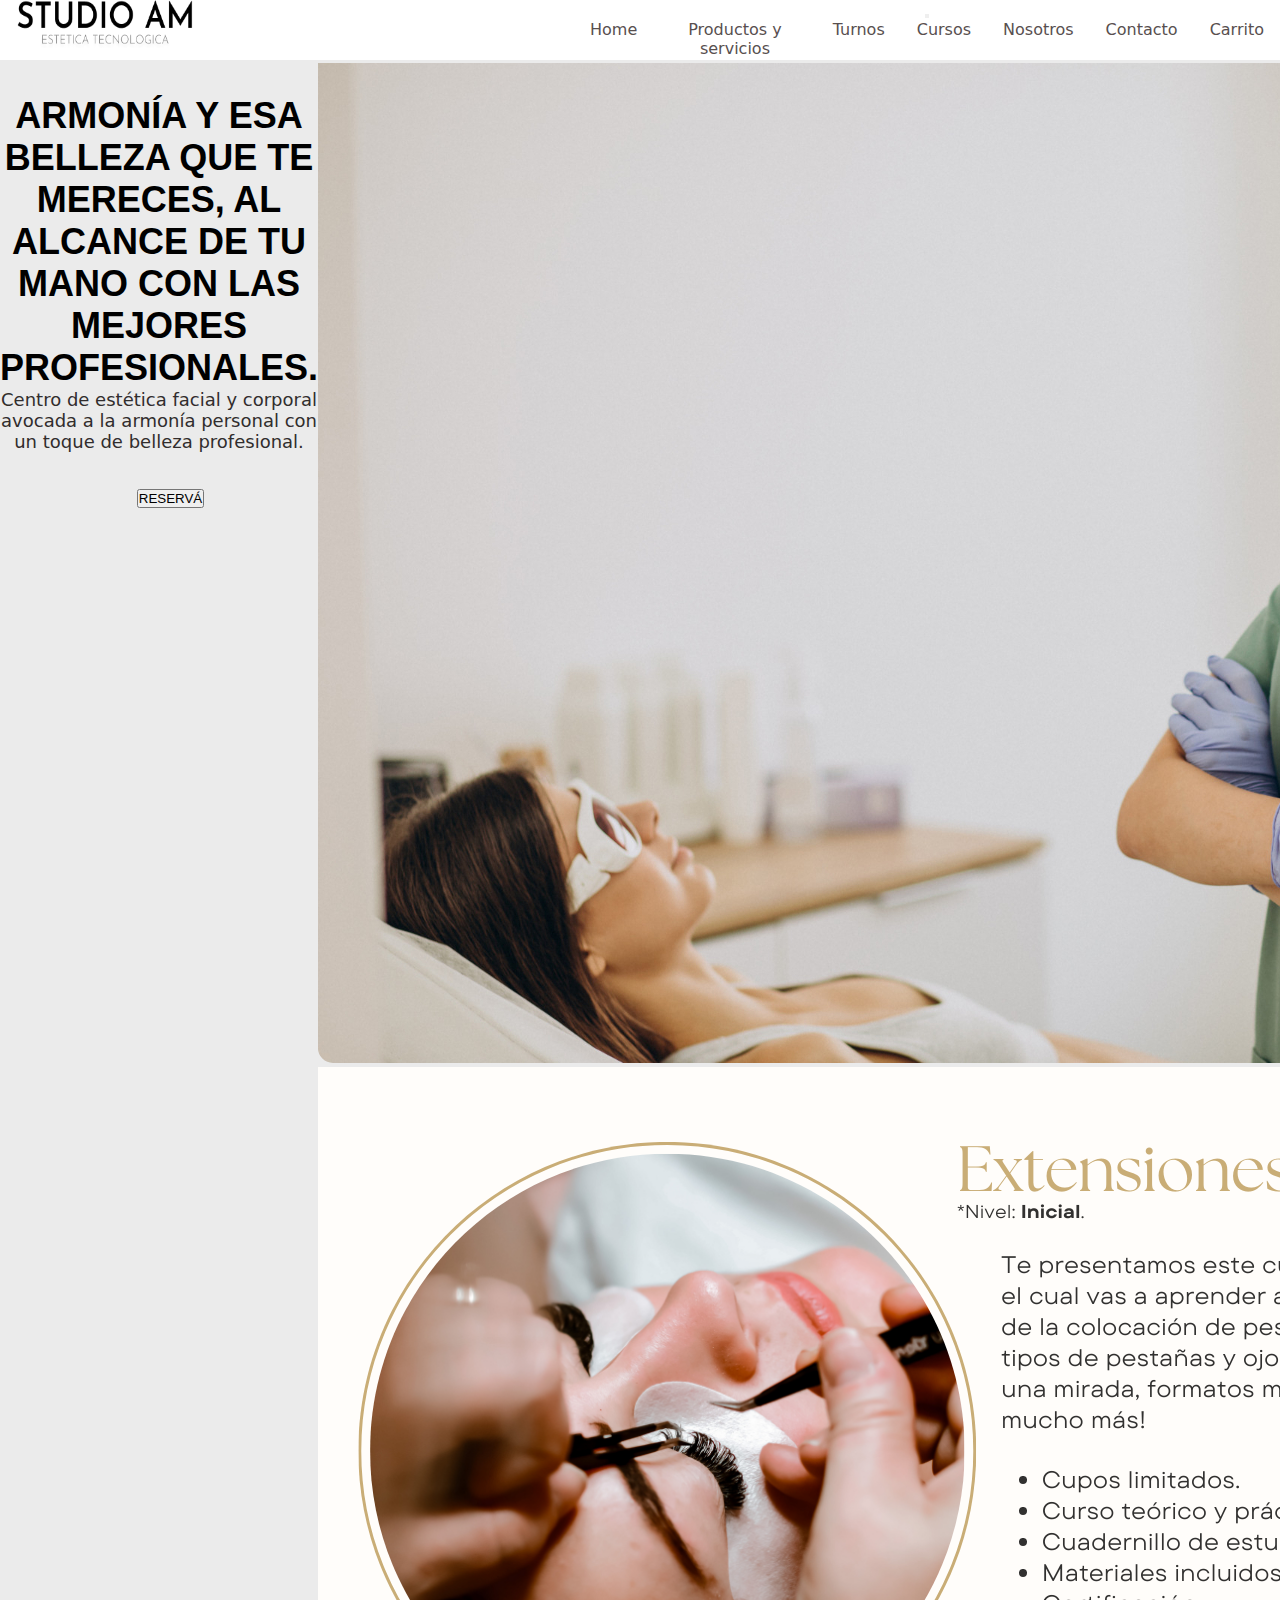
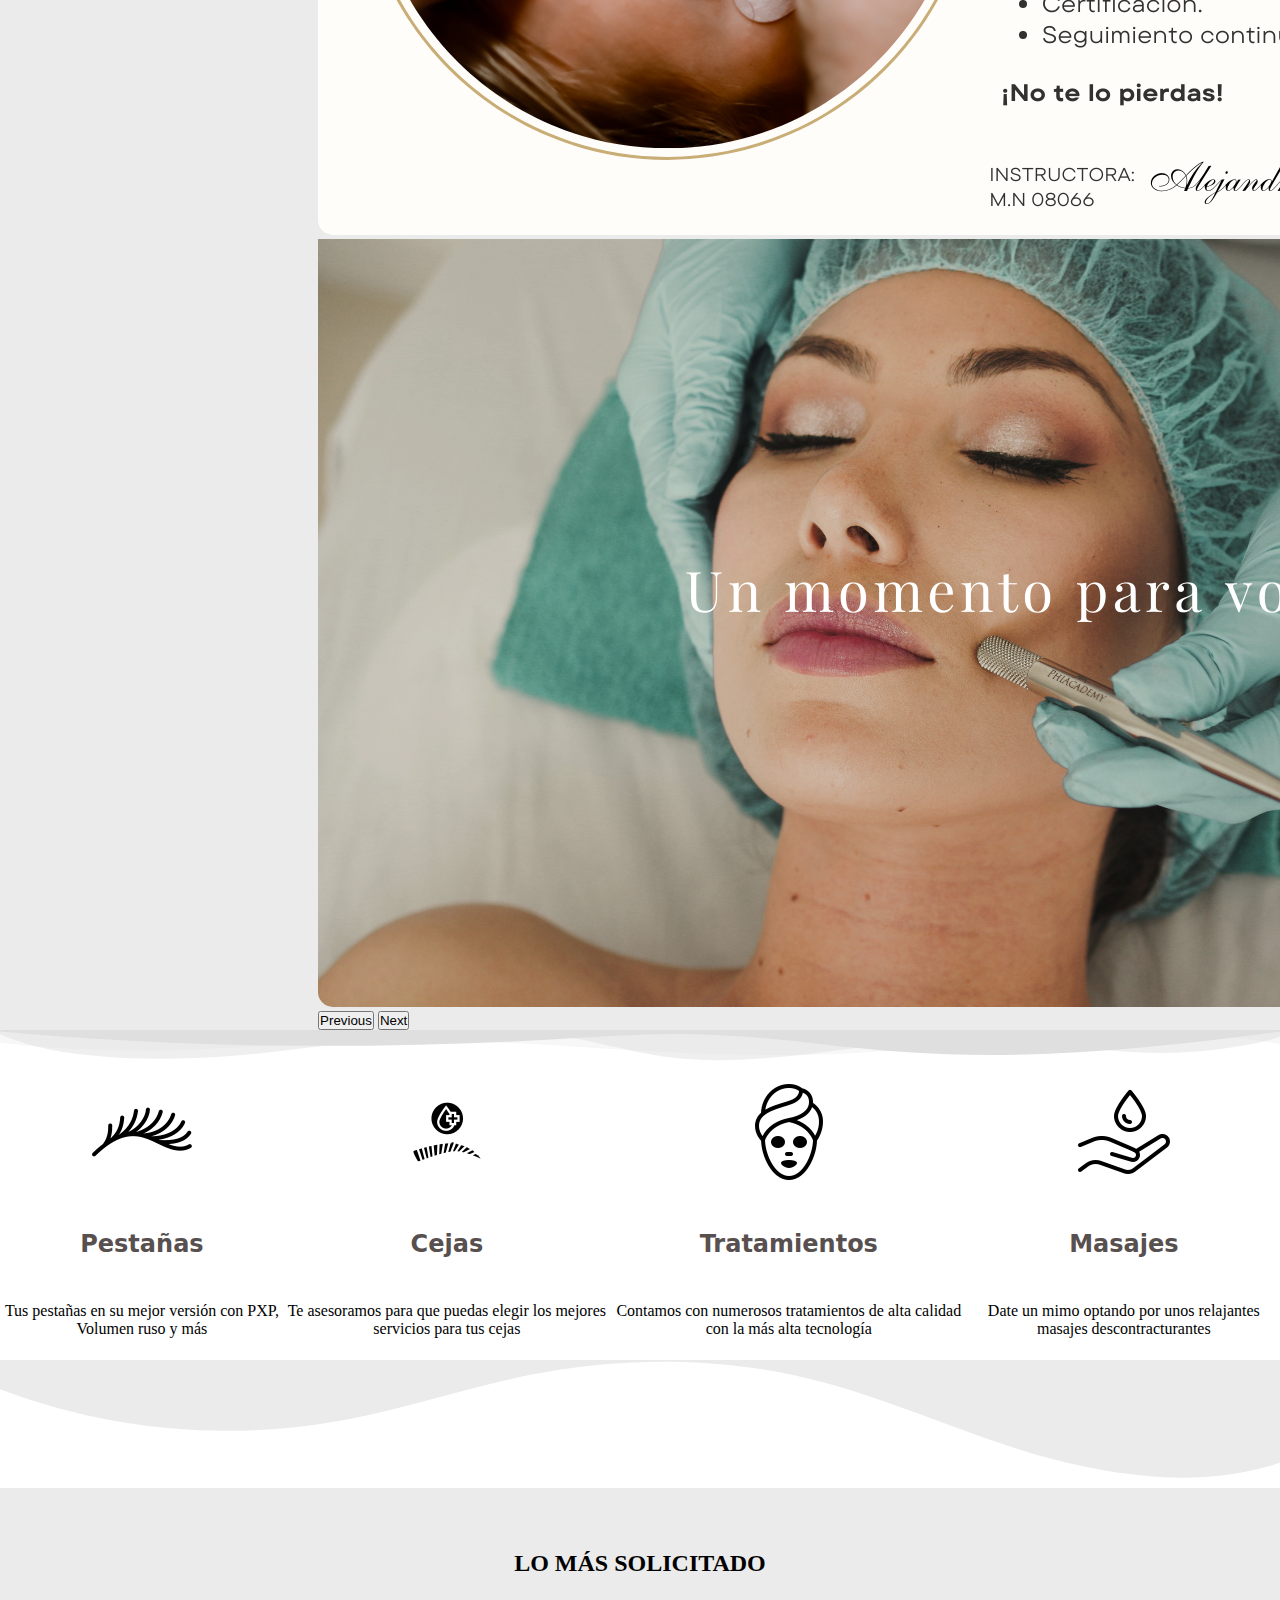
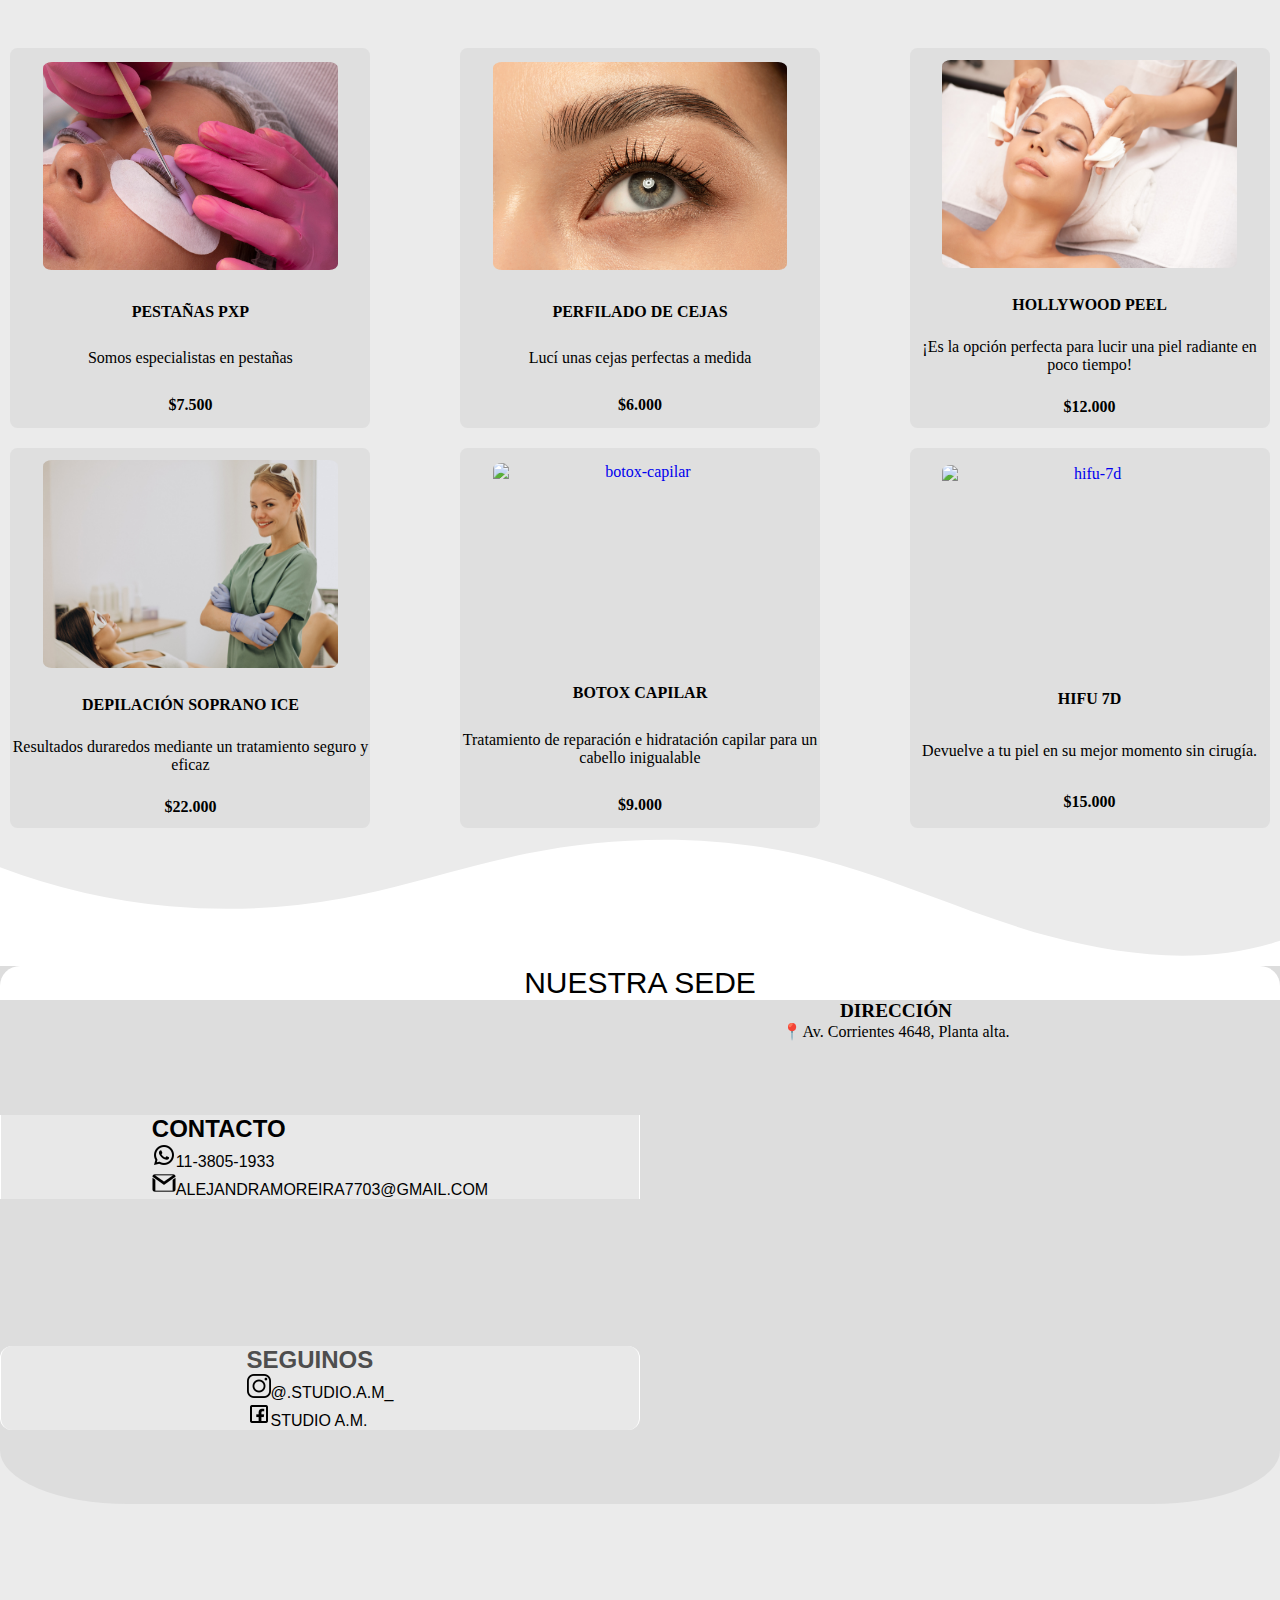
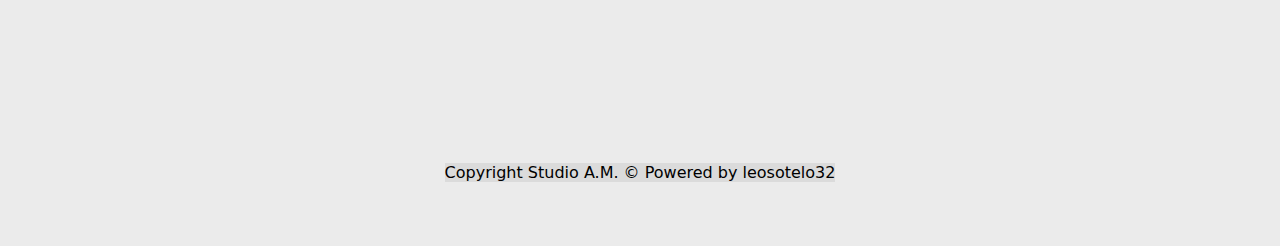
==== commit 79e4a92c: "ultimo commit" ====
--- a/index.html
+++ b/index.html
@@ -98,22 +98,22 @@
     <div class="cajonera">
         <div class="section__cards">
             <div><img class="iconos" src="./img/pestania-icono.png" alt="icono-pestanias"></div>
-        <h3 class="section__cards__h3"><a href="">Pestañas</a></h3>
+        <h3 class="section__cards__h3"><a href="./pages.html/pys.html">Pestañas</a></h3>
         <p>Tus pestañas en su mejor versión con PXP, Volumen ruso y más</p>
     </div>
     <div class="section__cards">
         <div><img class="iconos" src="./img/ceja-icono.png" alt="icono-ceja"></div>
-            <h3 class="section__cards__h3"><a href="">Cejas</a></h3>
+            <h3 class="section__cards__h3"><a href="./pages.html/pys.html">Cejas</a></h3>
         <p>Te asesoramos para que puedas elegir los mejores servicios para tus cejas</p>
     </div>
     <div class="section__cards">
         <div><img class="iconos" src="./img/mascara-facial-tratamientos.png" alt="icono-mujer-mascara-toalla"></div>
-            <h3 class="section__cards__h3"><a href="">Tratamientos</a></h3>
+            <h3 class="section__cards__h3"><a href="./pages.html/pys.html">Tratamientos</a></h3>
         <p>Contamos con numerosos tratamientos de alta calidad con la más alta tecnología</p>
     </div>
     <div class="section__cards">
             <div><img class="iconos" src="./img/masaje-aceite.png" alt="icono-mano-aceite"></div>
-                <h3 class="section__cards__h3"><a href="">Masajes</a></h3>
+                <h3 class="section__cards__h3"><a href="./pages.html/pys.html">Masajes</a></h3>
             <p>Date un mimo optando por unos relajantes masajes descontracturantes</p>
         </div>
     </div>
@@ -135,19 +135,19 @@
 
 <section class="container-fluid box__one">
     <div class="box__in">
-        <a class="box__link" href=""><img class="box__tarjeta" src="./img/pxp.jpg" height="208px" width="250px" alt="pestanias-pxp"></a>
+        <a class="box__link" href="./pages.html/pys.html"><img class="box__tarjeta" src="./img/pxp.jpg" height="208px" width="250px" alt="pestanias-pxp"></a>
     <h4>PESTAÑAS PXP</h4>
     <p>Somos especialistas en pestañas </p>
     <b>$7.500</b>
 </div>
 <div class="box__in">
-    <a class="box__link" href=""><img class="box__tarjeta" src="./img/cejas.jpg" height="208px" width="250px" alt="cejas"></a>
+    <a class="box__link" href="./pages.html/pys.html"><img class="box__tarjeta" src="./img/cejas.jpg" height="208px" width="250px" alt="cejas"></a>
     <h4>PERFILADO DE CEJAS</h4>
     <p>Lucí unas cejas perfectas a medida</p>
     <b>$6.000</b>
 </div>
     <div class="box__in">
-        <a class="box__link" href=""><img class="box__tarjeta" src="./img/foto-de-mujer-en-estetica.jpg" height="208px" width="250px" alt="cuidado-facial"></a>
+        <a class="box__link" href="./pages.html/pys.html"><img class="box__tarjeta" src="./img/foto-de-mujer-en-estetica.jpg" height="208px" width="250px" alt="cuidado-facial"></a>
     <h4>HOLLYWOOD PEEL</h4>
     <p>¡Es la opción perfecta para lucir una piel radiante en poco tiempo!</p>
     <b>$12.000</b>
@@ -156,25 +156,24 @@
 
 <section class="container-fluid box__two">
 <div class="box__in">
-    <a class="box__link" href=""><img class="box__tarjeta" src="./img/depilación-laser-capacitación.jpg" height="208px" width="250px" alt="depi"></a>
+    <a class="box__link" href="./pages.html/pys.html"><img class="box__tarjeta" src="./img/depilación-laser-capacitación.jpg" height="208px" width="250px" alt="depi"></a>
     <h4>DEPILACIÓN SOPRANO ICE</h4>
     <p>Resultados duraredos mediante un tratamiento seguro y eficaz</p>
     <b>$22.000</b>
 </div>
 <div class="box__in">
-    <a class="box__link" href=""><img class="box__tarjeta" src="./img/hermosa-chica-largo-cabello.jpg" height="208px" width="250px" alt="botox-capilar"></a>
+    <a class="box__link" href="./pages.html/pys.html"><img class="box__tarjeta" src="./img/hermosa-chica-largo-cabello.jpg" height="208px" width="250px" alt="botox-capilar"></a>
     <h4>BOTOX CAPILAR</h4>
     <p>Tratamiento de reparación e hidratación capilar para un cabello inigualable</p>
     <b>$9.000</b>
 </div>
 <div class="box__in">
-    <a class="box__link" href=""><img class="box__tarjeta" src="./img/tratamiento-hifu-7d.jpg" height="208px" width="250px" alt="hifu-7d"></a>
+    <a class="box__link" href="./pages.html/pys.html"><img class="box__tarjeta" src="./img/tratamiento-hifu-7d.jpg" height="208px" width="250px" alt="hifu-7d"></a>
     <h4>HIFU 7D</h4>
     <p>Devuelve a tu piel en su mejor momento sin cirugía.</p>
     <b>$15.000</b>
 </div>
 </section>
-
 <section class="pre__footer">
     <div class="custom-shape-divider-top-1704048787">
         <svg data-name="Layer 1" xmlns="http://www.w3.org/2000/svg" viewBox="0 0 1200 120" preserveAspectRatio="none">
--- a/css/estilos.css
+++ b/css/estilos.css
@@ -175,37 +175,39 @@
 
 .mainos {
   display: grid;
-  margin: 0%;
-  padding: 0%;
-  min-height: 400px;
+  justify-content: center;
   grid-template-columns: repeat(2, 1fr);
-  grid-template-areas: "caja titulo" "caja desc" "caja desc";
-}
-
-.mainos__caja {
+  grid-template-rows: repeat(3, 1fr);
+  grid-template-areas: "caja titulo" "caja desc" "caja desc" "caja desc";
+}
+.mainos .mainos__caja {
   display: grid;
   grid-area: caja;
 }
-
-.mainos__titulo {
+.mainos .mainos__titulo {
   display: grid;
   grid-area: titulo;
 }
-
-.mainos__titulo h1 {
+.mainos .mainos__titulo h1 {
   font-family: "Lucida Sans", "Lucida Sans Regular", "Lucida Grande", "Lucida Sans Unicode", Geneva, Verdana, sans-serif;
-  margin: 15% 0% 15% 0%;
+  margin: 0%;
   font-size: x-large;
   font-weight: 800;
-}
-
-.mainos__desc {
-  display: grid;
-  grid-area: desc;
+  text-transform: uppercase;
+  color: black;
+  font-family: system-ui, -apple-system, BlinkMacSystemFont, "Segoe UI", Roboto, Oxygen, Ubuntu, Cantarell, "Open Sans", "Helvetica Neue", sans-serif;
+  font-size: x-large;
+  font-weight: bold;
+  text-align: center;
+}
+.mainos .mainos__desc p {
   font-family: system-ui, -apple-system, BlinkMacSystemFont, "Segoe UI", Roboto, Oxygen, Ubuntu, Cantarell, "Open Sans", "Helvetica Neue", sans-serif;
   font-weight: 400;
   font-size: 25px;
-  margin: 5% 5% 5% 0%;
+}
+.mainos .mainos__desc {
+  display: grid;
+  grid-area: desc;
 }
 
 .mainContacto {
@@ -809,10 +811,30 @@
   main div h1 {
     font-size: 5vw;
   }
-  .mainPys__items {
+  .mainPys {
+    display: grid;
+    margin: 0%;
+    justify-content: center;
+    grid-template-columns: repeat(1, 1fr);
+  }
+  .mainPys .mainPys__items {
+    display: grid;
+    justify-content: center;
+    margin: 0%;
     grid-template-rows: repeat(9, 1fr);
-    grid-template-columns: 1fr;
-    row-gap: 20px;
+    grid-template-columns: repeat(1, 1fr);
+  }
+  .mainPys .mainPys__items .card {
+    display: grid;
+    margin-left: 10%;
+    justify-content: center;
+    grid-template-columns: repeat(1, 1fr);
+  }
+  .mainPys .mainPys__items .card-body {
+    margin: 2%;
+  }
+  .mainPys .mainPys__items .btn-primary {
+    margin-top: 5%;
   }
   .main__ca {
     display: grid;
@@ -821,6 +843,22 @@
     justify-content: center;
     align-items: center;
     margin: 0%;
+  }
+  .mainC {
+    display: grid;
+    justify-content: center;
+    grid-template-columns: repeat(1, 1fr);
+  }
+  .mainC .mainC__items {
+    display: grid;
+    justify-content: center;
+    grid-template-columns: repeat(1, 1fr);
+    margin: 10%;
+  }
+  .mainC .card {
+    display: grid;
+    justify-content: center;
+    margin: 10%;
   }
   section {
     display: flex;
@@ -858,6 +896,90 @@
   .info__mapa {
     display: none;
   }
+  .mainos {
+    display: grid;
+    margin: 0%;
+    margin-top: 0%;
+    gap: 0%;
+    grid-template-columns: repeat(1, 1fr);
+    grid-template-rows: repeat(1, 1fr);
+    grid-template-areas: "caja" "titulo" "desc";
+  }
+  .mainos .mainos__caja {
+    display: grid;
+    grid-area: caja;
+    margin: 0%;
+  }
+  .mainos .mainos__caja img {
+    display: grid;
+    margin: 0%;
+    padding: 0%;
+  }
+  .mainos .mainos__titulo {
+    display: grid;
+    grid-area: titulo;
+    margin-top: 5%;
+  }
+  .mainos .mainos__desc {
+    display: grid;
+    grid-area: desc;
+    margin: 0%;
+  }
+  .mainos .mainos__desc p {
+    display: grid;
+    margin: 12%;
+  }
+  .main__ca {
+    display: grid;
+    grid-template-columns: repeat(1, 1fr);
+  }
+  .main__ca .cajon {
+    display: grid;
+    margin: 0%;
+    grid-template-columns: repeat(1, 1fr);
+    grid-template-areas: "titulo" "subt" "detalle" "total" "button";
+  }
+  .main__ca .cajon .titulo {
+    display: grid;
+    grid-area: titulo;
+  }
+  .main__ca .cajon .subt {
+    display: flex;
+    grid-area: subt;
+  }
+  .main__ca .cajon .detalle {
+    display: flex;
+    grid-area: detalle;
+  }
+  .main__ca .cajon .total {
+    display: flex;
+    grid-area: total;
+  }
+  .main__ca .cajon button {
+    display: grid;
+    grid-area: button;
+  }
+  .mainContacto {
+    display: grid;
+    grid-template-columns: repeat(1, 1fr);
+    grid-template-rows: repeat(2, 1fr);
+    grid-template-areas: "form" "mapa";
+  }
+  .mainContacto form {
+    display: grid;
+    grid-area: form;
+  }
+  .mainContacto input {
+    margin-left: 5%;
+  }
+  .mainContacto textarea {
+    margin: 5%;
+    width: 100px;
+  }
+  .mainContacto .mapa {
+    display: grid;
+    grid-area: mapa;
+  }
   footer {
     text-align: center;
     justify-content: center;
@@ -867,13 +989,9 @@
   }
 }
 @media (min-width: 481px) and (max-width: 990px) {
-  header .barra {
-    display: grid;
-    width: 100%;
-  }
   header .container-fluid {
     display: grid;
-    grid-template-areas: "" "logo" "nav";
+    grid-template-areas: "nav logo";
   }
   header .container-fluid .logoDesktop {
     display: grid;
@@ -885,13 +1003,51 @@
     grid-area: nav;
     margin-left: 0%;
   }
+  main.container-fluid {
+    display: grid;
+    grid-template-columns: repeat(1, 1fr);
+    grid-template-rows: repeat(1, 1fr);
+    margin: 0%;
+    padding: 0%;
+    grid-template-areas: "carousel" "titulado";
+  }
+  main.container-fluid .carousel {
+    display: grid;
+    grid-area: carousel;
+  }
+  main.container-fluid .titulado {
+    display: grid;
+    grid-area: titulado;
+  }
+  main.container-fluid .titulado .encabezado h1 {
+    font-size: x-large;
+    font-weight: 600;
+    margin-top: 10%;
+    color: rgb(95, 103, 109);
+    background-color: rgba(255, 255, 255, 0.396);
+  }
+  main.container-fluid .titulado .descripcion h2 {
+    font-weight: 400;
+    font-size: x-large;
+    font-family: system-ui, -apple-system, BlinkMacSystemFont, "Segoe UI", Roboto, Oxygen, Ubuntu, Cantarell, "Open Sans", "Helvetica Neue", sans-serif;
+    color: rgb(95, 103, 109);
+    background-color: rgba(255, 255, 255, 0.396);
+  }
   .box__one {
-    display: flex;
+    display: grid;
+    grid-template-columns: repeat(2, 1fr);
+    grid-template-rows: repeat(2, 1fr);
     column-gap: 0vw;
+    gap: 1rem;
+    padding: 0px 12px;
   }
   .box__two {
-    display: flex;
+    display: grid;
+    grid-template-columns: repeat(2, 1fr);
+    grid-template-rows: repeat(2, 1fr);
     column-gap: 0vw;
+    margin-top: 7%;
+    gap: 1rem;
   }
   .box__in {
     width: 280px;
@@ -912,16 +1068,15 @@
   }
   .mainos {
     display: grid;
-    grid-template-columns: repeat(1, 1fr);
-    grid-template-areas: "titulo" "desc" "caja1" "caja2";
-  }
-  .mainos .mainos__caja1 {
-    display: grid;
-    grid-area: caja1;
-  }
-  .mainos .mainos__caja2 {
-    display: grid;
-    grid-area: caja2;
+    margin: 0%;
+    grid-template-columns: repeat(1, 1fr);
+    grid-template-rows: repeat(1, 1fr);
+    gap: 4rem;
+    grid-template-areas: "caja" "titulo" "desc";
+  }
+  .mainos .mainos__caja {
+    display: grid;
+    grid-area: caja;
   }
   .mainos .mainos_titulo {
     display: grid;
@@ -930,6 +1085,25 @@
   .mainos .mainos__desc {
     display: grid;
     grid-area: desc;
+    background-color: rgba(255, 255, 255, 0.736);
+    border-radius: 5%;
+  }
+  .mainos .mainos__desc p {
+    font-size: large;
+    font-weight: 500;
+    margin: 3%;
+  }
+  .mainPys {
+    display: grid;
+    grid-template-columns: repeat(1, 1fr);
+    margin: 0%;
+  }
+  .mainPys .mainPys__items {
+    display: grid;
+    grid-template-columns: repeat(1, 1fr);
+    gap: 1%;
+    margin-left: 15%;
+    grid-template-rows: repeat(10, 1fr);
   }
   form {
     grid-area: form;
@@ -956,12 +1130,13 @@
   }
   .mainC {
     flex-direction: column;
+    background-color: rgba(0, 0, 0, 0.105);
   }
   .info {
     display: grid;
     grid-template-columns: repeat(1, 1fr);
     grid-template-rows: repeat(3, 1fr);
-    grid-template-areas: "redes" "redes" "contacto" "contacto" "sede" "sede" "direccion" "direccion" "mapa" "mapa";
+    grid-template-areas: "redes redes" "contacto contacto" "sede sede" "direccion direccion" "mapa mapa";
     row-gap: 8%;
   }
   .info__redes {
@@ -992,16 +1167,19 @@
 }
 footer {
   display: grid;
-  margin: 2%;
+  margin: 5%;
 }
 footer .footer-basic {
   display: grid;
   margin: 0%;
-  grid-template-areas: "p" "p" "p";
+  grid-template-areas: "p";
 }
 footer .footer-basic .copyright {
   display: grid;
   grid-template-areas: p;
+  margin-top: 50%;
+  font-family: system-ui, -apple-system, BlinkMacSystemFont, "Segoe UI", Roboto, Oxygen, Ubuntu, Cantarell, "Open Sans", "Helvetica Neue", sans-serif;
+  background-color: rgb(219, 219, 219);
 }
 
 /*# sourceMappingURL=estilos.css.map */
